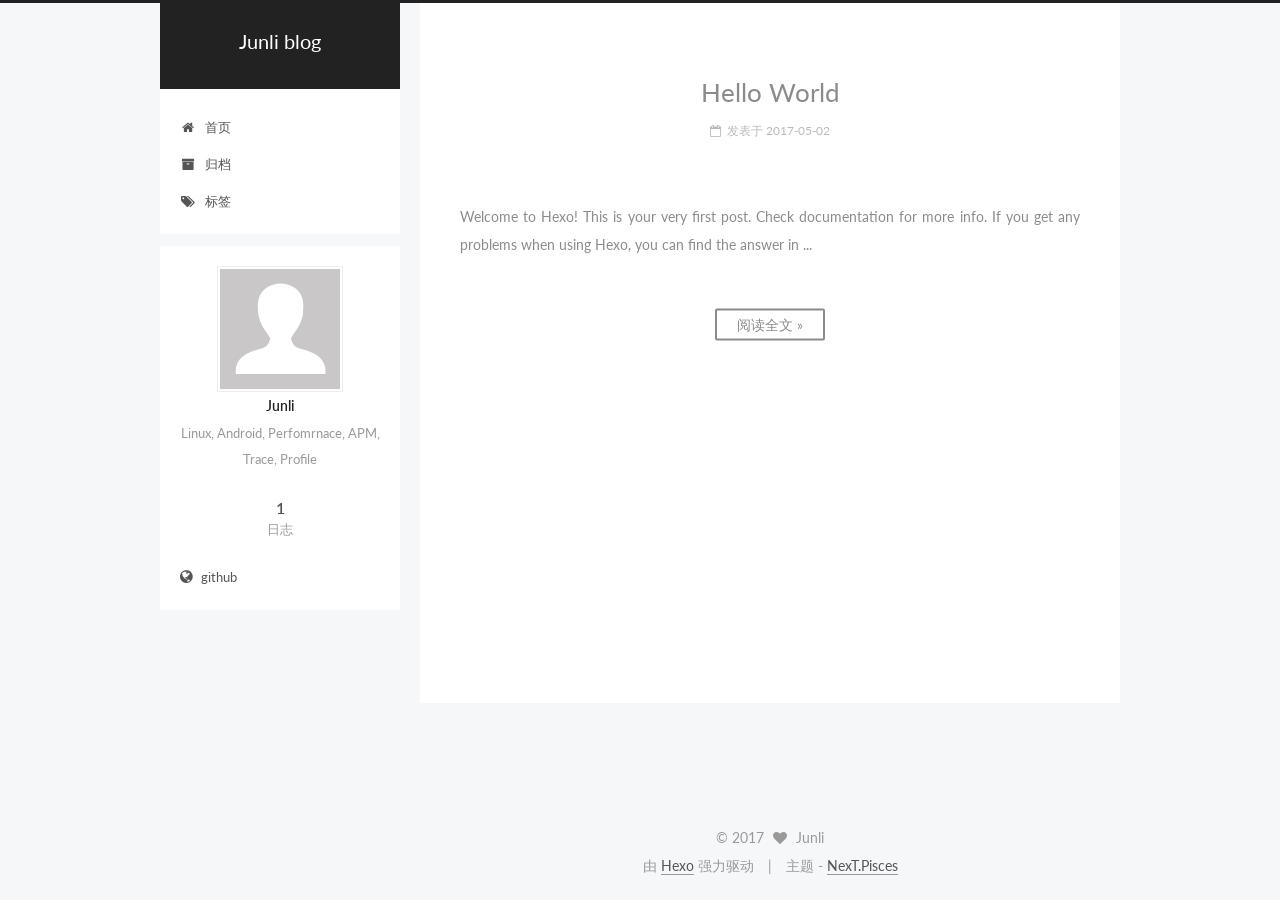
==== index.html @ 00a28f42 "Site updated: 2017-05-02 18:16:46" ====
<!doctype html>



  


<html class="theme-next pisces use-motion" lang="zh-CN">
<head>
  <meta charset="UTF-8"/>
<meta http-equiv="X-UA-Compatible" content="IE=edge" />
<meta name="viewport" content="width=device-width, initial-scale=1, maximum-scale=1"/>






<meta http-equiv="Cache-Control" content="no-transform" />
<meta http-equiv="Cache-Control" content="no-siteapp" />















  
  
  <link href="/lib/fancybox/source/jquery.fancybox.css?v=2.1.5" rel="stylesheet" type="text/css" />




  
  
  
  

  
    
    
  

  

  

  

  

  
    
    
    <link href="//fonts.googleapis.com/css?family=Lato:300,300italic,400,400italic,700,700italic&subset=latin,latin-ext" rel="stylesheet" type="text/css">
  






<link href="/lib/font-awesome/css/font-awesome.min.css?v=4.6.2" rel="stylesheet" type="text/css" />

<link href="/css/main.css?v=5.1.1" rel="stylesheet" type="text/css" />


  <meta name="keywords" content="Hexo, NexT" />








  <link rel="shortcut icon" type="image/x-icon" href="/favicon.ico?v=5.1.1" />






<meta name="description" content="Linux, Android, Perfomrnace, APM, Trace, Profile">
<meta property="og:type" content="website">
<meta property="og:title" content="Junli blog">
<meta property="og:url" content="http://yoursite.com/index.html">
<meta property="og:site_name" content="Junli blog">
<meta property="og:description" content="Linux, Android, Perfomrnace, APM, Trace, Profile">
<meta name="twitter:card" content="summary">
<meta name="twitter:title" content="Junli blog">
<meta name="twitter:description" content="Linux, Android, Perfomrnace, APM, Trace, Profile">



<script type="text/javascript" id="hexo.configurations">
  var NexT = window.NexT || {};
  var CONFIG = {
    root: '/',
    scheme: 'Pisces',
    sidebar: {"position":"left","display":"post","offset":12,"offset_float":0,"b2t":false,"scrollpercent":false},
    fancybox: true,
    motion: true,
    duoshuo: {
      userId: '0',
      author: '博主'
    },
    algolia: {
      applicationID: '',
      apiKey: '',
      indexName: '',
      hits: {"per_page":10},
      labels: {"input_placeholder":"Search for Posts","hits_empty":"We didn't find any results for the search: ${query}","hits_stats":"${hits} results found in ${time} ms"}
    }
  };
</script>



  <link rel="canonical" href="http://yoursite.com/"/>





  <title>Junli blog</title>
</head>

<body itemscope itemtype="http://schema.org/WebPage" lang="zh-CN">

  














  
  
    
  

  <div class="container sidebar-position-left 
   page-home 
 ">
    <div class="headband"></div>

    <header id="header" class="header" itemscope itemtype="http://schema.org/WPHeader">
      <div class="header-inner"><div class="site-brand-wrapper">
  <div class="site-meta ">
    

    <div class="custom-logo-site-title">
      <a href="/"  class="brand" rel="start">
        <span class="logo-line-before"><i></i></span>
        <span class="site-title">Junli blog</span>
        <span class="logo-line-after"><i></i></span>
      </a>
    </div>
      
        <p class="site-subtitle"></p>
      
  </div>

  <div class="site-nav-toggle">
    <button>
      <span class="btn-bar"></span>
      <span class="btn-bar"></span>
      <span class="btn-bar"></span>
    </button>
  </div>
</div>

<nav class="site-nav">
  

  
    <ul id="menu" class="menu">
      
        
        <li class="menu-item menu-item-home">
          <a href="/" rel="section">
            
              <i class="menu-item-icon fa fa-fw fa-home"></i> <br />
            
            首页
          </a>
        </li>
      
        
        <li class="menu-item menu-item-archives">
          <a href="/archives" rel="section">
            
              <i class="menu-item-icon fa fa-fw fa-archive"></i> <br />
            
            归档
          </a>
        </li>
      
        
        <li class="menu-item menu-item-tags">
          <a href="/tags" rel="section">
            
              <i class="menu-item-icon fa fa-fw fa-tags"></i> <br />
            
            标签
          </a>
        </li>
      

      
    </ul>
  

  
</nav>



 </div>
    </header>

    <main id="main" class="main">
      <div class="main-inner">
        <div class="content-wrap">
          <div id="content" class="content">
            
  <section id="posts" class="posts-expand">
    
      

  

  
  
  

  <article class="post post-type-normal " itemscope itemtype="http://schema.org/Article">
    <link itemprop="mainEntityOfPage" href="http://yoursite.com/2017/05/02/hello-world/">

    <span hidden itemprop="author" itemscope itemtype="http://schema.org/Person">
      <meta itemprop="name" content="Junli">
      <meta itemprop="description" content="">
      <meta itemprop="image" content="/images/avatar.gif">
    </span>

    <span hidden itemprop="publisher" itemscope itemtype="http://schema.org/Organization">
      <meta itemprop="name" content="Junli blog">
    </span>

    
      <header class="post-header">

        
        
          <h1 class="post-title" itemprop="name headline">
            
            
              
                
                <a class="post-title-link" href="/2017/05/02/hello-world/" itemprop="url">
                  Hello World
                </a>
              
            
          </h1>
        

        <div class="post-meta">
          <span class="post-time">
            
              <span class="post-meta-item-icon">
                <i class="fa fa-calendar-o"></i>
              </span>
              
                <span class="post-meta-item-text">发表于</span>
              
              <time title="创建于" itemprop="dateCreated datePublished" datetime="2017-05-02T17:44:53+08:00">
                2017-05-02
              </time>
            

            

            
          </span>

          

          
            
          

          
          

          

          

          

        </div>
      </header>
    

    <div class="post-body" itemprop="articleBody">

      
      

      
        
          
          Welcome to Hexo! This is your very first post. Check documentation for more info. If you get any problems when using Hexo, you can find the answer in 
          ...
          <!--noindex-->
          <div class="post-button text-center">
            <a class="btn" href="/2017/05/02/hello-world/#more" rel="contents">
              阅读全文 &raquo;
            </a>
          </div>
          <!--/noindex-->
        
      
    </div>

    <div>
      
    </div>

    <div>
      
    </div>

    <div>
      
    </div>

    <footer class="post-footer">
      

      

      

      
      
        <div class="post-eof"></div>
      
    </footer>
  </article>


    
  </section>

  


          </div>
          


          

        </div>
        
          
  
  <div class="sidebar-toggle">
    <div class="sidebar-toggle-line-wrap">
      <span class="sidebar-toggle-line sidebar-toggle-line-first"></span>
      <span class="sidebar-toggle-line sidebar-toggle-line-middle"></span>
      <span class="sidebar-toggle-line sidebar-toggle-line-last"></span>
    </div>
  </div>

  <aside id="sidebar" class="sidebar">
    <div class="sidebar-inner">

      

      

      <section class="site-overview sidebar-panel sidebar-panel-active">
        <div class="site-author motion-element" itemprop="author" itemscope itemtype="http://schema.org/Person">
          <img class="site-author-image" itemprop="image"
               src="/images/avatar.gif"
               alt="Junli" />
          <p class="site-author-name" itemprop="name">Junli</p>
           
              <p class="site-description motion-element" itemprop="description">Linux, Android, Perfomrnace, APM, Trace, Profile</p>
          
        </div>
        <nav class="site-state motion-element">

          
            <div class="site-state-item site-state-posts">
              <a href="/archives">
                <span class="site-state-item-count">1</span>
                <span class="site-state-item-name">日志</span>
              </a>
            </div>
          

          

          

        </nav>

        

        <div class="links-of-author motion-element">
          
            
              <span class="links-of-author-item">
                <a href="https://github.com/oujunli" target="_blank" title="github">
                  
                    <i class="fa fa-fw fa-globe"></i>
                  
                  github
                </a>
              </span>
            
          
        </div>

        
        

        
        

        


      </section>

      

      

    </div>
  </aside>


        
      </div>
    </main>

    <footer id="footer" class="footer">
      <div class="footer-inner">
        <div class="copyright" >
  
  &copy; 
  <span itemprop="copyrightYear">2017</span>
  <span class="with-love">
    <i class="fa fa-heart"></i>
  </span>
  <span class="author" itemprop="copyrightHolder">Junli</span>
</div>


<div class="powered-by">
  由 <a class="theme-link" href="https://hexo.io">Hexo</a> 强力驱动
</div>

<div class="theme-info">
  主题 -
  <a class="theme-link" href="https://github.com/iissnan/hexo-theme-next">
    NexT.Pisces
  </a>
</div>


        

        
      </div>
    </footer>

    
      <div class="back-to-top">
        <i class="fa fa-arrow-up"></i>
        
      </div>
    

  </div>

  

<script type="text/javascript">
  if (Object.prototype.toString.call(window.Promise) !== '[object Function]') {
    window.Promise = null;
  }
</script>









  












  
  <script type="text/javascript" src="/lib/jquery/index.js?v=2.1.3"></script>

  
  <script type="text/javascript" src="/lib/fastclick/lib/fastclick.min.js?v=1.0.6"></script>

  
  <script type="text/javascript" src="/lib/jquery_lazyload/jquery.lazyload.js?v=1.9.7"></script>

  
  <script type="text/javascript" src="/lib/velocity/velocity.min.js?v=1.2.1"></script>

  
  <script type="text/javascript" src="/lib/velocity/velocity.ui.min.js?v=1.2.1"></script>

  
  <script type="text/javascript" src="/lib/fancybox/source/jquery.fancybox.pack.js?v=2.1.5"></script>


  


  <script type="text/javascript" src="/js/src/utils.js?v=5.1.1"></script>

  <script type="text/javascript" src="/js/src/motion.js?v=5.1.1"></script>



  
  


  <script type="text/javascript" src="/js/src/affix.js?v=5.1.1"></script>

  <script type="text/javascript" src="/js/src/schemes/pisces.js?v=5.1.1"></script>



  

  


  <script type="text/javascript" src="/js/src/bootstrap.js?v=5.1.1"></script>



  


  




	





  





  





  






  





  

  

  

  

  

</body>
</html>
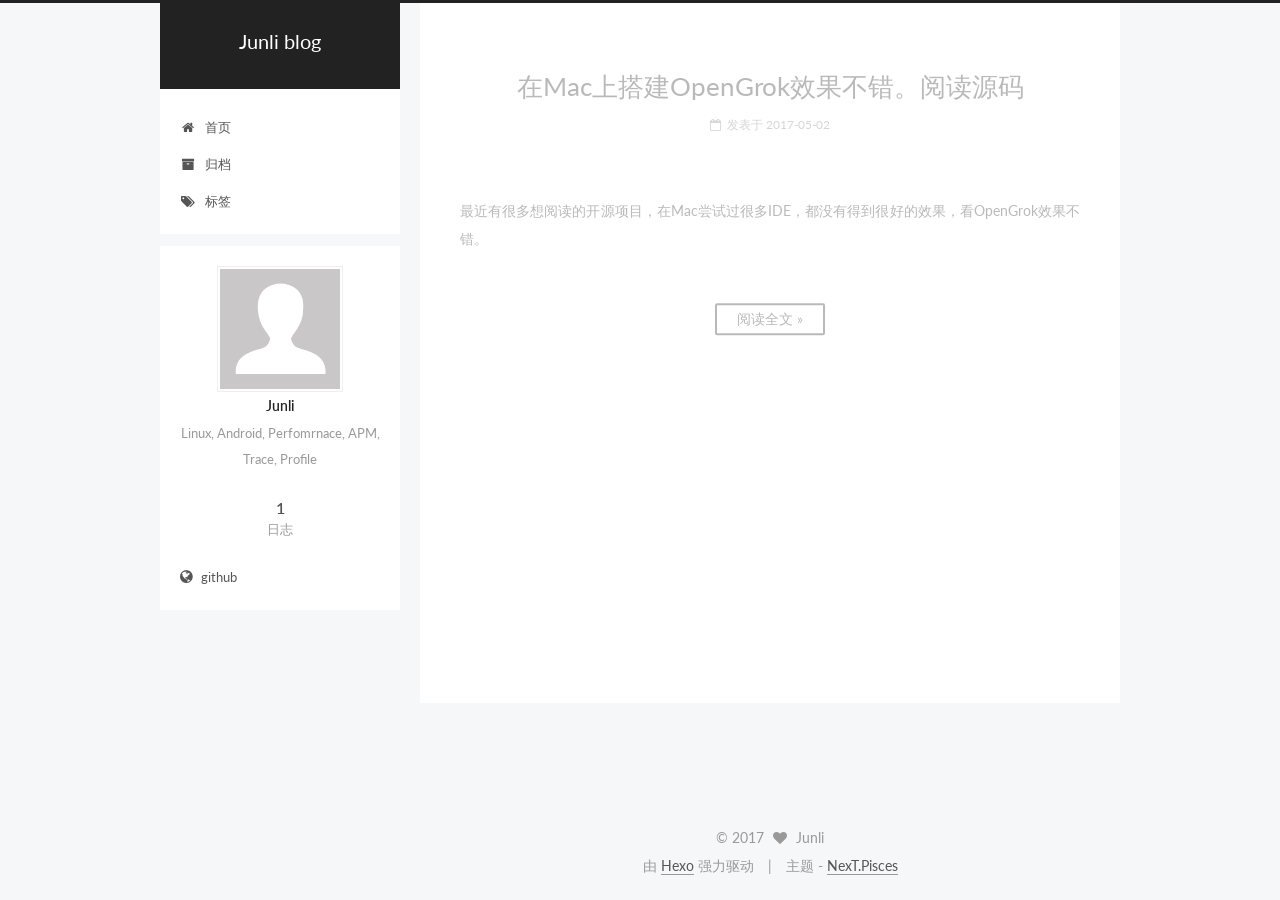
==== commit bf17b98a: "Site updated: 2017-05-02 19:07:24" ====
--- a/index.html
+++ b/index.html
@@ -253,7 +253,7 @@
   
 
   <article class="post post-type-normal " itemscope itemtype="http://schema.org/Article">
-    <link itemprop="mainEntityOfPage" href="http://yoursite.com/2017/05/02/hello-world/">
+    <link itemprop="mainEntityOfPage" href="http://yoursite.com/2017/05/02/在Mac上搭建OpenGrok阅读源码/">
 
     <span hidden itemprop="author" itemscope itemtype="http://schema.org/Person">
       <meta itemprop="name" content="Junli">
@@ -275,8 +275,8 @@
             
               
                 
-                <a class="post-title-link" href="/2017/05/02/hello-world/" itemprop="url">
-                  Hello World
+                <a class="post-title-link" href="/2017/05/02/在Mac上搭建OpenGrok阅读源码/" itemprop="url">
+                  在Mac上搭建OpenGrok效果不错。阅读源码
                 </a>
               
             
@@ -329,11 +329,12 @@
       
         
           
-          Welcome to Hexo! This is your very first post. Check documentation for more info. If you get any problems when using Hexo, you can find the answer in 
-          ...
+          最近有很多想阅读的开源项目，在Mac尝试过很多IDE，都没有得到很好的效果，看OpenGrok效果不错。
+
+          
           <!--noindex-->
           <div class="post-button text-center">
-            <a class="btn" href="/2017/05/02/hello-world/#more" rel="contents">
+            <a class="btn" href="/2017/05/02/在Mac上搭建OpenGrok阅读源码/#more" rel="contents">
               阅读全文 &raquo;
             </a>
           </div>
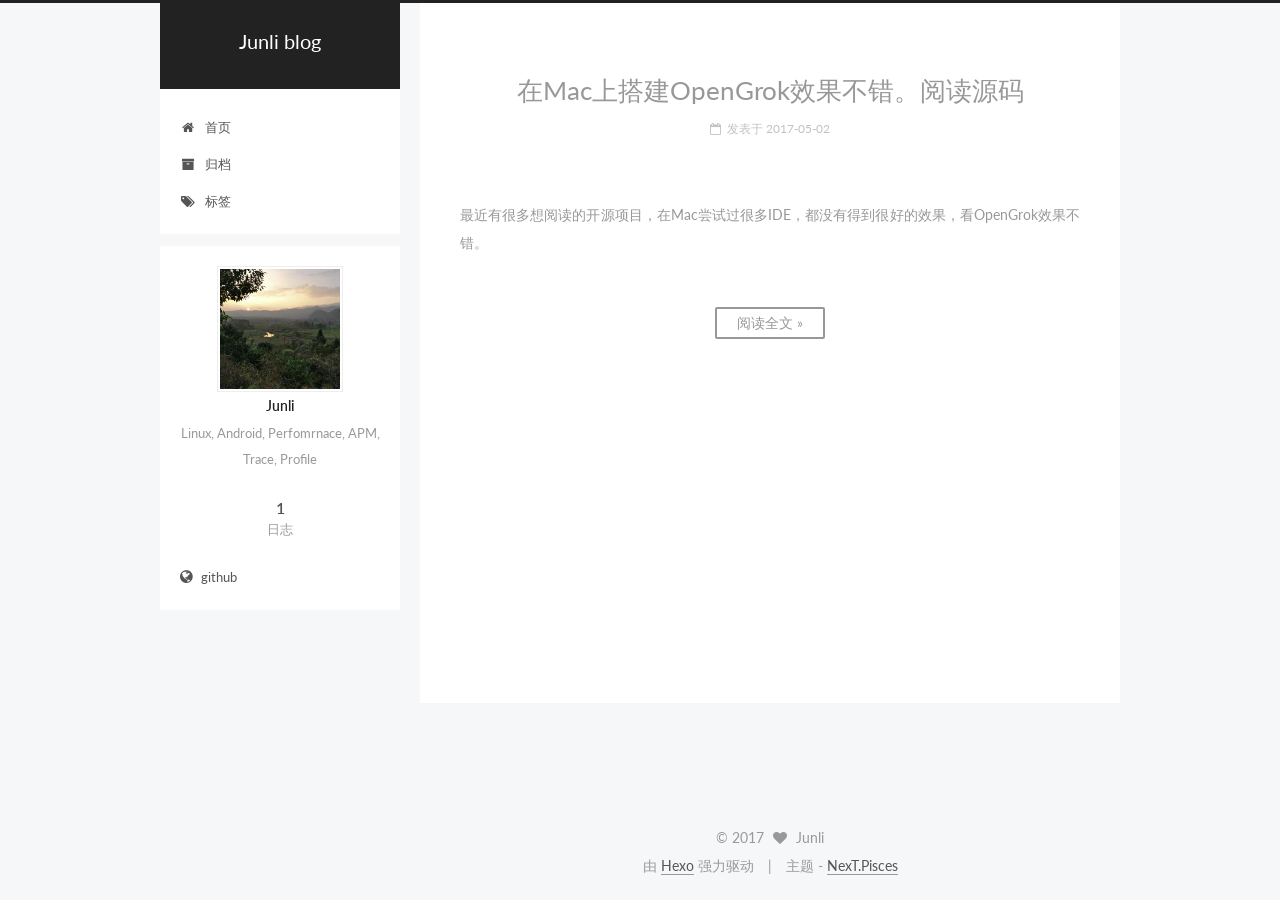
==== commit f6221390: "Site updated: 2017-05-02 19:12:31" ====
--- a/index.html
+++ b/index.html
@@ -258,7 +258,7 @@
     <span hidden itemprop="author" itemscope itemtype="http://schema.org/Person">
       <meta itemprop="name" content="Junli">
       <meta itemprop="description" content="">
-      <meta itemprop="image" content="/images/avatar.gif">
+      <meta itemprop="image" content="/images/avatar.jpeg">
     </span>
 
     <span hidden itemprop="publisher" itemscope itemtype="http://schema.org/Organization">
@@ -404,7 +404,7 @@
       <section class="site-overview sidebar-panel sidebar-panel-active">
         <div class="site-author motion-element" itemprop="author" itemscope itemtype="http://schema.org/Person">
           <img class="site-author-image" itemprop="image"
-               src="/images/avatar.gif"
+               src="/images/avatar.jpeg"
                alt="Junli" />
           <p class="site-author-name" itemprop="name">Junli</p>
            
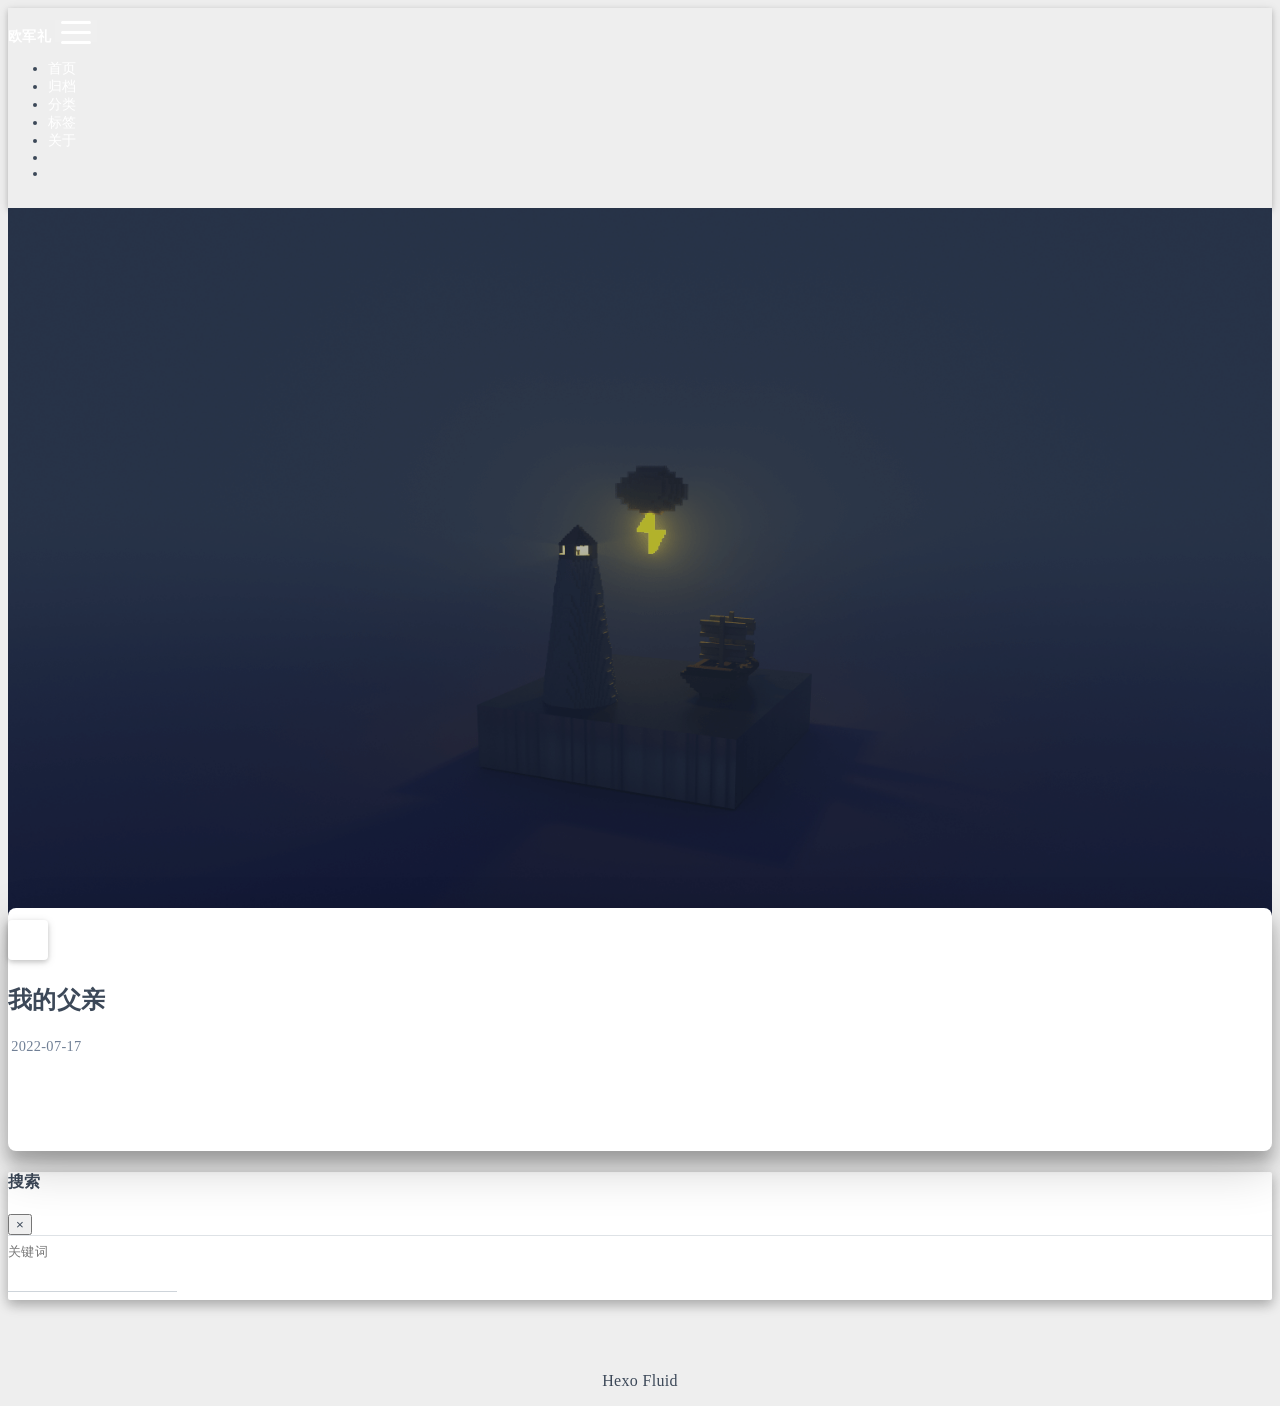
==== commit eb1a414c: "Site updated: 2022-07-17 01:20:17" ====
--- a/index.html
+++ b/index.html
@@ -1,637 +1,376 @@
-<!doctype html>
-
-
-
-  
-
-
-<html class="theme-next pisces use-motion" lang="zh-CN">
+
+
+<!DOCTYPE html>
+<html lang="zh-CN" data-default-color-scheme=auto>
+
+
+
 <head>
-  <meta charset="UTF-8"/>
-<meta http-equiv="X-UA-Compatible" content="IE=edge" />
-<meta name="viewport" content="width=device-width, initial-scale=1, maximum-scale=1"/>
-
-
-
-
-
-
-<meta http-equiv="Cache-Control" content="no-transform" />
-<meta http-equiv="Cache-Control" content="no-siteapp" />
-
-
-
-
-
-
-
-
-
-
-
-
-
-
-
-  
-  
-  <link href="/lib/fancybox/source/jquery.fancybox.css?v=2.1.5" rel="stylesheet" type="text/css" />
-
-
-
-
-  
-  
-  
-  
-
-  
-    
-    
-  
-
-  
-
-  
-
-  
-
-  
-
-  
-    
-    
-    <link href="//fonts.googleapis.com/css?family=Lato:300,300italic,400,400italic,700,700italic&subset=latin,latin-ext" rel="stylesheet" type="text/css">
-  
-
-
-
-
-
-
-<link href="/lib/font-awesome/css/font-awesome.min.css?v=4.6.2" rel="stylesheet" type="text/css" />
-
-<link href="/css/main.css?v=5.1.1" rel="stylesheet" type="text/css" />
-
-
-  <meta name="keywords" content="Hexo, NexT" />
-
-
-
-
-
-
-
-
-  <link rel="shortcut icon" type="image/x-icon" href="/favicon.ico?v=5.1.1" />
-
-
-
-
-
-
-<meta name="description" content="Linux, Android, Perfomrnace, APM, Trace, Profile">
+  <meta charset="UTF-8">
+  <link rel="apple-touch-icon" sizes="76x76" href="/img/fluid.png">
+  <link rel="icon" href="/img/fluid.png">
+  <meta name="viewport" content="width=device-width, initial-scale=1.0, maximum-scale=5.0, shrink-to-fit=no">
+  <meta http-equiv="x-ua-compatible" content="ie=edge">
+  
+  <meta name="theme-color" content="#2f4154">
+  <meta name="author" content="Junli Ou">
+  <meta name="keywords" content="Linux, Android, Perfomrnace, APM, Trace, Profile">
+  
+    <meta name="description" content="欧军礼的个人博客">
 <meta property="og:type" content="website">
-<meta property="og:title" content="Junli blog">
-<meta property="og:url" content="http://yoursite.com/index.html">
-<meta property="og:site_name" content="Junli blog">
-<meta property="og:description" content="Linux, Android, Perfomrnace, APM, Trace, Profile">
-<meta name="twitter:card" content="summary">
-<meta name="twitter:title" content="Junli blog">
-<meta name="twitter:description" content="Linux, Android, Perfomrnace, APM, Trace, Profile">
-
-
-
-<script type="text/javascript" id="hexo.configurations">
-  var NexT = window.NexT || {};
-  var CONFIG = {
-    root: '/',
-    scheme: 'Pisces',
-    sidebar: {"position":"left","display":"post","offset":12,"offset_float":0,"b2t":false,"scrollpercent":false},
-    fancybox: true,
-    motion: true,
-    duoshuo: {
-      userId: '0',
-      author: '博主'
-    },
-    algolia: {
-      applicationID: '',
-      apiKey: '',
-      indexName: '',
-      hits: {"per_page":10},
-      labels: {"input_placeholder":"Search for Posts","hits_empty":"We didn't find any results for the search: ${query}","hits_stats":"${hits} results found in ${time} ms"}
+<meta property="og:title" content="欧军礼">
+<meta property="og:url" content="http://example.com/index.html">
+<meta property="og:site_name" content="欧军礼">
+<meta property="og:description" content="欧军礼的个人博客">
+<meta property="og:locale" content="zh_CN">
+<meta property="article:author" content="Junli Ou">
+<meta property="article:tag" content="Linux, Android, Perfomrnace, APM, Trace, Profile">
+<meta name="twitter:card" content="summary_large_image">
+  
+  
+  
+  <title>欧军礼</title>
+
+  <link  rel="stylesheet" href="https://lib.baomitu.com/twitter-bootstrap/4.6.1/css/bootstrap.min.css" />
+
+
+
+
+
+<!-- 主题依赖的图标库，不要自行修改 -->
+<!-- Do not modify the link that theme dependent icons -->
+
+<link rel="stylesheet" href="//at.alicdn.com/t/font_1749284_hj8rtnfg7um.css">
+
+
+
+<link rel="stylesheet" href="//at.alicdn.com/t/font_1736178_lbnruvf0jn.css">
+
+
+<link  rel="stylesheet" href="/css/main.css" />
+
+
+  <link id="highlight-css" rel="stylesheet" href="/css/highlight.css" />
+  
+    <link id="highlight-css-dark" rel="stylesheet" href="/css/highlight-dark.css" />
+  
+
+
+
+
+  <script id="fluid-configs">
+    var Fluid = window.Fluid || {};
+    Fluid.ctx = Object.assign({}, Fluid.ctx)
+    var CONFIG = {"hostname":"example.com","root":"/","version":"1.9.2","typing":{"enable":true,"typeSpeed":70,"cursorChar":"_","loop":false,"scope":[]},"anchorjs":{"enable":true,"element":"h1,h2,h3,h4,h5,h6","placement":"left","visible":"hover","icon":""},"progressbar":{"enable":true,"height_px":3,"color":"#29d","options":{"showSpinner":false,"trickleSpeed":100}},"code_language":{"enable":true,"default":"TEXT"},"copy_btn":true,"image_caption":{"enable":true},"image_zoom":{"enable":true,"img_url_replace":["",""]},"toc":{"enable":true,"placement":"right","headingSelector":"h1,h2,h3,h4,h5,h6","collapseDepth":0},"lazyload":{"enable":true,"loading_img":"/img/loading.gif","onlypost":false,"offset_factor":2},"web_analytics":{"enable":false,"follow_dnt":true,"baidu":null,"google":null,"gtag":null,"tencent":{"sid":null,"cid":null},"woyaola":null,"cnzz":null,"leancloud":{"app_id":null,"app_key":null,"server_url":null,"path":"window.location.pathname","ignore_local":false}},"search_path":"/local-search.xml"};
+
+    if (CONFIG.web_analytics.follow_dnt) {
+      var dntVal = navigator.doNotTrack || window.doNotTrack || navigator.msDoNotTrack;
+      Fluid.ctx.dnt = dntVal && (dntVal.startsWith('1') || dntVal.startsWith('yes') || dntVal.startsWith('on'));
     }
-  };
-</script>
-
-
-
-  <link rel="canonical" href="http://yoursite.com/"/>
-
-
-
-
-
-  <title>Junli blog</title>
-</head>
-
-<body itemscope itemtype="http://schema.org/WebPage" lang="zh-CN">
-
-  
-
-
-
-
-
-
-
-
-
-
-
-
-
-
-  
-  
-    
-  
-
-  <div class="container sidebar-position-left 
-   page-home 
- ">
-    <div class="headband"></div>
-
-    <header id="header" class="header" itemscope itemtype="http://schema.org/WPHeader">
-      <div class="header-inner"><div class="site-brand-wrapper">
-  <div class="site-meta ">
-    
-
-    <div class="custom-logo-site-title">
-      <a href="/"  class="brand" rel="start">
-        <span class="logo-line-before"><i></i></span>
-        <span class="site-title">Junli blog</span>
-        <span class="logo-line-after"><i></i></span>
-      </a>
+  </script>
+  <script  src="/js/utils.js" ></script>
+  <script  src="/js/color-schema.js" ></script>
+  
+
+
+  
+<meta name="generator" content="Hexo 6.2.0"></head>
+
+
+<body>
+  
+
+  <header>
+    
+
+<div class="header-inner" style="height: 100vh;">
+  <nav id="navbar" class="navbar fixed-top  navbar-expand-lg navbar-dark scrolling-navbar">
+  <div class="container">
+    <a class="navbar-brand" href="/">
+      <strong>欧军礼</strong>
+    </a>
+
+    <button id="navbar-toggler-btn" class="navbar-toggler" type="button" data-toggle="collapse"
+            data-target="#navbarSupportedContent"
+            aria-controls="navbarSupportedContent" aria-expanded="false" aria-label="Toggle navigation">
+      <div class="animated-icon"><span></span><span></span><span></span></div>
+    </button>
+
+    <!-- Collapsible content -->
+    <div class="collapse navbar-collapse" id="navbarSupportedContent">
+      <ul class="navbar-nav ml-auto text-center">
+        
+          
+          
+          
+          
+            <li class="nav-item">
+              <a class="nav-link" href="/">
+                <i class="iconfont icon-home-fill"></i>
+                首页
+              </a>
+            </li>
+          
+        
+          
+          
+          
+          
+            <li class="nav-item">
+              <a class="nav-link" href="/archives/">
+                <i class="iconfont icon-archive-fill"></i>
+                归档
+              </a>
+            </li>
+          
+        
+          
+          
+          
+          
+            <li class="nav-item">
+              <a class="nav-link" href="/categories/">
+                <i class="iconfont icon-category-fill"></i>
+                分类
+              </a>
+            </li>
+          
+        
+          
+          
+          
+          
+            <li class="nav-item">
+              <a class="nav-link" href="/tags/">
+                <i class="iconfont icon-tags-fill"></i>
+                标签
+              </a>
+            </li>
+          
+        
+          
+          
+          
+          
+            <li class="nav-item">
+              <a class="nav-link" href="/about/">
+                <i class="iconfont icon-user-fill"></i>
+                关于
+              </a>
+            </li>
+          
+        
+        
+          <li class="nav-item" id="search-btn">
+            <a class="nav-link" target="_self" href="javascript:;" data-toggle="modal" data-target="#modalSearch" aria-label="Search">
+              &nbsp;<i class="iconfont icon-search"></i>&nbsp;
+            </a>
+          </li>
+          
+        
+        
+          <li class="nav-item" id="color-toggle-btn">
+            <a class="nav-link" target="_self" href="javascript:;" aria-label="Color Toggle">&nbsp;<i
+                class="iconfont icon-dark" id="color-toggle-icon"></i>&nbsp;</a>
+          </li>
+        
+      </ul>
     </div>
-      
-        <p class="site-subtitle"></p>
-      
   </div>
-
-  <div class="site-nav-toggle">
-    <button>
-      <span class="btn-bar"></span>
-      <span class="btn-bar"></span>
-      <span class="btn-bar"></span>
-    </button>
+</nav>
+
+  
+
+<div id="banner" class="banner" parallax=true
+     style="background: url('/img/default.png') no-repeat center center; background-size: cover;">
+  <div class="full-bg-img">
+    <div class="mask flex-center" style="background-color: rgba(0, 0, 0, 0.3)">
+      <div class="banner-text text-center fade-in-up">
+        <div class="h2">
+          
+            <span id="subtitle" data-typed-text="欧军礼的个人博客"></span>
+          
+        </div>
+
+        
+      </div>
+
+      
+        <div class="scroll-down-bar">
+          <i class="iconfont icon-arrowdown"></i>
+        </div>
+      
+    </div>
   </div>
 </div>
 
-<nav class="site-nav">
-  
-
-  
-    <ul id="menu" class="menu">
-      
-        
-        <li class="menu-item menu-item-home">
-          <a href="/" rel="section">
-            
-              <i class="menu-item-icon fa fa-fw fa-home"></i> <br />
-            
-            首页
-          </a>
-        </li>
-      
-        
-        <li class="menu-item menu-item-archives">
-          <a href="/archives" rel="section">
-            
-              <i class="menu-item-icon fa fa-fw fa-archive"></i> <br />
-            
-            归档
-          </a>
-        </li>
-      
-        
-        <li class="menu-item menu-item-tags">
-          <a href="/tags" rel="section">
-            
-              <i class="menu-item-icon fa fa-fw fa-tags"></i> <br />
-            
-            标签
-          </a>
-        </li>
-      
-
-      
-    </ul>
-  
-
-  
-</nav>
-
-
-
- </div>
-    </header>
-
-    <main id="main" class="main">
-      <div class="main-inner">
-        <div class="content-wrap">
-          <div id="content" class="content">
-            
-  <section id="posts" class="posts-expand">
-    
-      
-
-  
-
-  
-  
-  
-
-  <article class="post post-type-normal " itemscope itemtype="http://schema.org/Article">
-    <link itemprop="mainEntityOfPage" href="http://yoursite.com/2017/05/02/在Mac上搭建OpenGrok阅读源码/">
-
-    <span hidden itemprop="author" itemscope itemtype="http://schema.org/Person">
-      <meta itemprop="name" content="Junli">
-      <meta itemprop="description" content="">
-      <meta itemprop="image" content="/images/avatar.jpeg">
-    </span>
-
-    <span hidden itemprop="publisher" itemscope itemtype="http://schema.org/Organization">
-      <meta itemprop="name" content="Junli blog">
-    </span>
-
-    
-      <header class="post-header">
-
-        
-        
-          <h1 class="post-title" itemprop="name headline">
-            
-            
-              
+</div>
+
+  </header>
+
+  <main>
+    
+      <div class="container nopadding-x-md">
+        <div id="board"
+          style="margin-top: 0">
+          
+          <div class="container">
+            <div class="row">
+              <div class="col-12 col-md-10 m-auto">
                 
-                <a class="post-title-link" href="/2017/05/02/在Mac上搭建OpenGrok阅读源码/" itemprop="url">
-                  在Mac上搭建OpenGrok效果不错。阅读源码
-                </a>
-              
-            
-          </h1>
-        
-
-        <div class="post-meta">
-          <span class="post-time">
-            
-              <span class="post-meta-item-icon">
-                <i class="fa fa-calendar-o"></i>
-              </span>
-              
-                <span class="post-meta-item-text">发表于</span>
-              
-              <time title="创建于" itemprop="dateCreated datePublished" datetime="2017-05-02T17:44:53+08:00">
-                2017-05-02
-              </time>
-            
-
-            
-
-            
-          </span>
-
-          
-
-          
-            
-          
-
-          
-          
-
-          
-
-          
-
-          
-
-        </div>
-      </header>
-    
-
-    <div class="post-body" itemprop="articleBody">
-
-      
-      
-
-      
-        
-          
-          最近有很多想阅读的开源项目，在Mac尝试过很多IDE，都没有得到很好的效果，看OpenGrok效果不错。
-
-          
-          <!--noindex-->
-          <div class="post-button text-center">
-            <a class="btn" href="/2017/05/02/在Mac上搭建OpenGrok阅读源码/#more" rel="contents">
-              阅读全文 &raquo;
-            </a>
+
+
+  <div class="row mx-auto index-card">
+    
+    
+    <article class="col-12 col-md-12 mx-auto index-info">
+      <h1 class="index-header">
+        
+        <a href="/2022/07/17/%E6%88%91%E7%9A%84%E7%88%B6%E4%BA%B2/" target="_self">
+          我的父亲
+        </a>
+      </h1>
+
+      
+      <a class="index-excerpt index-excerpt__noimg" href="/2022/07/17/%E6%88%91%E7%9A%84%E7%88%B6%E4%BA%B2/" target="_self">
+        <div>
+          
+        </div>
+      </a>
+
+      <div class="index-btm post-metas">
+        
+          <div class="post-meta mr-3">
+            <i class="iconfont icon-date"></i>
+            <time datetime="2022-07-17 01:19" pubdate>
+              2022-07-17
+            </time>
           </div>
-          <!--/noindex-->
-        
-      
-    </div>
-
-    <div>
-      
-    </div>
-
-    <div>
-      
-    </div>
-
-    <div>
-      
-    </div>
-
-    <footer class="post-footer">
-      
-
-      
-
-      
-
-      
-      
-        <div class="post-eof"></div>
-      
-    </footer>
-  </article>
-
-
-    
-  </section>
-
-  
-
-
+        
+        
+        
+      </div>
+    </article>
+  </div>
+
+
+
+
+
+              </div>
+            </div>
           </div>
-          
-
-
-          
-
-        </div>
-        
-          
-  
-  <div class="sidebar-toggle">
-    <div class="sidebar-toggle-line-wrap">
-      <span class="sidebar-toggle-line sidebar-toggle-line-first"></span>
-      <span class="sidebar-toggle-line sidebar-toggle-line-middle"></span>
-      <span class="sidebar-toggle-line sidebar-toggle-line-last"></span>
+        </div>
+      </div>
+    
+
+    
+      <a id="scroll-top-button" aria-label="TOP" href="#" role="button">
+        <i class="iconfont icon-arrowup" aria-hidden="true"></i>
+      </a>
+    
+
+    
+      <div class="modal fade" id="modalSearch" tabindex="-1" role="dialog" aria-labelledby="ModalLabel"
+     aria-hidden="true">
+  <div class="modal-dialog modal-dialog-scrollable modal-lg" role="document">
+    <div class="modal-content">
+      <div class="modal-header text-center">
+        <h4 class="modal-title w-100 font-weight-bold">搜索</h4>
+        <button type="button" id="local-search-close" class="close" data-dismiss="modal" aria-label="Close">
+          <span aria-hidden="true">&times;</span>
+        </button>
+      </div>
+      <div class="modal-body mx-3">
+        <div class="md-form mb-5">
+          <input type="text" id="local-search-input" class="form-control validate">
+          <label data-error="x" data-success="v" for="local-search-input">关键词</label>
+        </div>
+        <div class="list-group" id="local-search-result"></div>
+      </div>
     </div>
   </div>
-
-  <aside id="sidebar" class="sidebar">
-    <div class="sidebar-inner">
-
-      
-
-      
-
-      <section class="site-overview sidebar-panel sidebar-panel-active">
-        <div class="site-author motion-element" itemprop="author" itemscope itemtype="http://schema.org/Person">
-          <img class="site-author-image" itemprop="image"
-               src="/images/avatar.jpeg"
-               alt="Junli" />
-          <p class="site-author-name" itemprop="name">Junli</p>
-           
-              <p class="site-description motion-element" itemprop="description">Linux, Android, Perfomrnace, APM, Trace, Profile</p>
-          
-        </div>
-        <nav class="site-state motion-element">
-
-          
-            <div class="site-state-item site-state-posts">
-              <a href="/archives">
-                <span class="site-state-item-count">1</span>
-                <span class="site-state-item-name">日志</span>
-              </a>
-            </div>
-          
-
-          
-
-          
-
-        </nav>
-
-        
-
-        <div class="links-of-author motion-element">
-          
-            
-              <span class="links-of-author-item">
-                <a href="https://github.com/oujunli" target="_blank" title="github">
-                  
-                    <i class="fa fa-fw fa-globe"></i>
-                  
-                  github
-                </a>
-              </span>
-            
-          
-        </div>
-
-        
-        
-
-        
-        
-
-        
-
-
-      </section>
-
-      
-
-      
-
+</div>
+
+    
+
+    
+  </main>
+
+  <footer>
+    <div class="footer-inner">
+  
+    <div class="footer-content">
+       <a href="https://hexo.io" target="_blank" rel="nofollow noopener"><span>Hexo</span></a> <i class="iconfont icon-love"></i> <a href="https://github.com/fluid-dev/hexo-theme-fluid" target="_blank" rel="nofollow noopener"><span>Fluid</span></a> 
     </div>
-  </aside>
-
-
-        
-      </div>
-    </main>
-
-    <footer id="footer" class="footer">
-      <div class="footer-inner">
-        <div class="copyright" >
-  
-  &copy; 
-  <span itemprop="copyrightYear">2017</span>
-  <span class="with-love">
-    <i class="fa fa-heart"></i>
-  </span>
-  <span class="author" itemprop="copyrightHolder">Junli</span>
+  
+  
+  
+  
 </div>
 
-
-<div class="powered-by">
-  由 <a class="theme-link" href="https://hexo.io">Hexo</a> 强力驱动
-</div>
-
-<div class="theme-info">
-  主题 -
-  <a class="theme-link" href="https://github.com/iissnan/hexo-theme-next">
-    NexT.Pisces
-  </a>
-</div>
-
-
-        
-
-        
-      </div>
-    </footer>
-
-    
-      <div class="back-to-top">
-        <i class="fa fa-arrow-up"></i>
-        
-      </div>
-    
-
-  </div>
-
-  
-
-<script type="text/javascript">
-  if (Object.prototype.toString.call(window.Promise) !== '[object Function]') {
-    window.Promise = null;
-  }
-</script>
-
-
-
-
-
-
-
-
-
-  
-
-
-
-
-
-
-
-
-
-
-
-
-  
-  <script type="text/javascript" src="/lib/jquery/index.js?v=2.1.3"></script>
-
-  
-  <script type="text/javascript" src="/lib/fastclick/lib/fastclick.min.js?v=1.0.6"></script>
-
-  
-  <script type="text/javascript" src="/lib/jquery_lazyload/jquery.lazyload.js?v=1.9.7"></script>
-
-  
-  <script type="text/javascript" src="/lib/velocity/velocity.min.js?v=1.2.1"></script>
-
-  
-  <script type="text/javascript" src="/lib/velocity/velocity.ui.min.js?v=1.2.1"></script>
-
-  
-  <script type="text/javascript" src="/lib/fancybox/source/jquery.fancybox.pack.js?v=2.1.5"></script>
-
-
-  
-
-
-  <script type="text/javascript" src="/js/src/utils.js?v=5.1.1"></script>
-
-  <script type="text/javascript" src="/js/src/motion.js?v=5.1.1"></script>
-
-
-
-  
-  
-
-
-  <script type="text/javascript" src="/js/src/affix.js?v=5.1.1"></script>
-
-  <script type="text/javascript" src="/js/src/schemes/pisces.js?v=5.1.1"></script>
-
-
-
-  
-
-  
-
-
-  <script type="text/javascript" src="/js/src/bootstrap.js?v=5.1.1"></script>
-
-
-
-  
-
-
-  
-
-
-
-
-	
-
-
-
-
-
-  
-
-
-
-
-
-  
-
-
-
-
-
-  
-
-
-
-
-
-
-  
-
-
-
-
-
-  
-
-  
-
-  
-
-  
-
-  
-
+  </footer>
+
+  <!-- Scripts -->
+  
+  <script  src="https://lib.baomitu.com/nprogress/0.2.0/nprogress.min.js" ></script>
+  <link  rel="stylesheet" href="https://lib.baomitu.com/nprogress/0.2.0/nprogress.min.css" />
+
+  <script>
+    NProgress.configure({"showSpinner":false,"trickleSpeed":100})
+    NProgress.start()
+    window.addEventListener('load', function() {
+      NProgress.done();
+    })
+  </script>
+
+
+<script  src="https://lib.baomitu.com/jquery/3.6.0/jquery.min.js" ></script>
+<script  src="https://lib.baomitu.com/twitter-bootstrap/4.6.1/js/bootstrap.min.js" ></script>
+<script  src="/js/events.js" ></script>
+<script  src="/js/plugins.js" ></script>
+
+
+  <script  src="https://lib.baomitu.com/typed.js/2.0.12/typed.min.js" ></script>
+  <script>
+    (function (window, document) {
+      var typing = Fluid.plugins.typing;
+      var subtitle = document.getElementById('subtitle');
+      if (!subtitle || !typing) {
+        return;
+      }
+      var text = subtitle.getAttribute('data-typed-text');
+      
+        typing(text);
+      
+    })(window, document);
+  </script>
+
+
+
+
+  
+    <script  src="/js/img-lazyload.js" ></script>
+  
+
+
+
+
+  <script  src="/js/local-search.js" ></script>
+
+
+
+
+
+<!-- 主题的启动项，将它保持在最底部 -->
+<!-- the boot of the theme, keep it at the bottom -->
+<script  src="/js/boot.js" ></script>
+
+
+  
+
+  <noscript>
+    <div class="noscript-warning">博客在允许 JavaScript 运行的环境下浏览效果更佳</div>
+  </noscript>
 </body>
 </html>
--- a/css/main.css
+++ b/css/main.css
@@ -0,0 +1,2095 @@
+.anchorjs-link {
+  text-decoration: none !important;
+  transition: opacity 0.2s ease-in-out;
+}
+.markdown-body h1:hover > .anchorjs-link,
+h2:hover > .anchorjs-link,
+h3:hover > .anchorjs-link,
+h4:hover > .anchorjs-link,
+h5:hover > .anchorjs-link,
+h6:hover > .anchorjs-link {
+  opacity: 1;
+}
+.banner {
+  height: 100%;
+  position: relative;
+  overflow: hidden;
+  cursor: default;
+}
+.banner .mask {
+  position: absolute;
+  width: 100%;
+  height: 100%;
+  background-color: rgba(0,0,0,0.3);
+}
+.banner[parallax="true"] {
+  will-change: transform;
+  -webkit-transform-style: preserve-3d;
+  -webkit-backface-visibility: hidden;
+  transition: transform 0.05s ease-out;
+}
+@media (max-width: 100vh) {
+  .header-inner {
+    max-height: 100vw;
+  }
+  #board {
+    margin-top: -1rem !important;
+  }
+}
+@media (max-width: 79.99vh) {
+  .scroll-down-bar {
+    display: none;
+  }
+}
+#board {
+  position: relative;
+  margin-top: -2rem;
+  padding: 3rem 0;
+  background-color: var(--board-bg-color);
+  transition: background-color 0.2s ease-in-out;
+  border-radius: 0.5rem;
+  z-index: 3;
+  -webkit-box-shadow: 0 12px 15px 0 rgba(0,0,0,0.24), 0 17px 50px 0 rgba(0,0,0,0.19);
+  box-shadow: 0 12px 15px 0 rgba(0,0,0,0.24), 0 17px 50px 0 rgba(0,0,0,0.19);
+}
+.code-widget {
+  display: inline-block;
+  background-color: transparent;
+  font-size: 0.75rem;
+  line-height: 1;
+  font-weight: bold;
+  padding: 0.3rem 0.1rem 0.1rem 0.1rem;
+  position: absolute;
+  right: 0.45rem;
+  top: 0.15rem;
+  z-index: 1;
+}
+.code-widget-light {
+  color: #999;
+}
+.code-widget-dark {
+  color: #bababa;
+}
+.copy-btn {
+  cursor: pointer;
+  user-select: none;
+  -webkit-appearance: none;
+  outline: none;
+}
+.copy-btn > i {
+  font-size: 0.75rem !important;
+  font-weight: 400;
+  margin-right: 0.15rem;
+  opacity: 0;
+  transition: opacity 0.2s ease-in-out;
+}
+.markdown-body pre:hover > .copy-btn > i {
+  opacity: 0.9;
+}
+.markdown-body pre:hover > .copy-btn,
+.markdown-body pre:not(:hover) > .copy-btn {
+  outline: none;
+}
+.license-box {
+  background-color: rgba(27,31,35,0.05);
+  transition: background-color 0.2s ease-in-out;
+  border-radius: 4px;
+  font-size: 0.9rem;
+  overflow: hidden;
+  padding: 1.25rem;
+  position: relative;
+  z-index: 1;
+}
+.license-box .license-icon {
+  position: absolute;
+  top: 50%;
+  left: 100%;
+}
+.license-box .license-icon::after {
+  content: "\e8e4";
+  font-size: 12.5rem;
+  line-height: 1;
+  opacity: 0.1;
+  position: relative;
+  left: -0.85em;
+  bottom: 0.5em;
+  z-index: -1;
+}
+.license-box .license-title {
+  margin-bottom: 1rem;
+}
+.license-box .license-title div:nth-child(1) {
+  line-height: 1.2;
+  margin-bottom: 0.25rem;
+}
+.license-box .license-title div:nth-child(2) {
+  color: var(--sec-text-color);
+  font-size: 0.8rem;
+}
+.license-box .license-meta {
+  align-items: center;
+  display: flex;
+  flex-wrap: wrap;
+  justify-content: flex-start;
+}
+.license-box .license-meta .license-meta-item {
+  align-items: center;
+  justify-content: center;
+  margin-right: 1.5rem;
+}
+.license-box .license-meta .license-meta-item div:nth-child(1) {
+  color: var(--sec-text-color);
+  font-size: 0.8rem;
+  font-weight: normal;
+}
+.license-box .license-meta .license-meta-item i.iconfont {
+  font-size: 1rem;
+}
+@media (max-width: 575px) and (min-width: 425px) {
+  .license-box .license-meta .license-meta-item {
+    display: flex;
+    justify-content: flex-start;
+    flex-wrap: wrap;
+    font-size: 0.8rem;
+    flex: 0 0 50%;
+    max-width: 50%;
+    margin-right: 0;
+  }
+  .license-box .license-meta .license-meta-item div:nth-child(1) {
+    margin-right: 0.5rem;
+  }
+  .license-box .license-meta .license-meta-date {
+    order: -1;
+  }
+}
+@media (max-width: 424px) {
+  .license-box::after {
+    top: -65px;
+  }
+  .license-box .license-meta {
+    flex-direction: column;
+    align-items: flex-start;
+  }
+  .license-box .license-meta .license-meta-item {
+    display: flex;
+    flex-wrap: wrap;
+    font-size: 0.8rem;
+  }
+  .license-box .license-meta .license-meta-item div:nth-child(1) {
+    margin-right: 0.5rem;
+  }
+}
+.footer-inner {
+  padding: 3rem 0 1rem 0;
+  text-align: center;
+}
+.footer-inner > div:not(:first-child) {
+  margin: 0.25rem 0;
+  font-size: 0.85rem;
+}
+.footer-inner .statistics {
+  display: flex;
+  flex-direction: row;
+  justify-content: center;
+}
+.footer-inner .statistics > span {
+  flex: 1;
+  margin: 0 0.25rem;
+}
+.footer-inner .statistics > *:nth-last-child(2):first-child {
+  text-align: right;
+}
+.footer-inner .statistics > *:nth-last-child(2):first-child ~ * {
+  text-align: left;
+}
+.footer-inner .beian {
+  display: flex;
+  flex-direction: row;
+  justify-content: center;
+}
+.footer-inner .beian > * {
+  margin: 0 0.25rem;
+}
+.footer-inner .beian-police {
+  position: relative;
+  overflow: hidden;
+  display: inline-flex;
+  align-items: center;
+  justify-content: left;
+}
+.footer-inner .beian-police img {
+  margin-right: 3px;
+  width: 1rem;
+  height: 1rem;
+  margin-bottom: 0.1rem;
+}
+@media (max-width: 424px) {
+  .footer-inner .statistics {
+    flex-direction: column;
+  }
+  .footer-inner .statistics > *:nth-last-child(2):first-child {
+    text-align: center;
+  }
+  .footer-inner .statistics > *:nth-last-child(2):first-child ~ * {
+    text-align: center;
+  }
+  .footer-inner .beian {
+    flex-direction: column;
+  }
+  .footer-inner .beian .beian-police {
+    justify-content: center;
+  }
+  .footer-inner .beian > *:nth-last-child(2):first-child {
+    text-align: center;
+  }
+  .footer-inner .beian > *:nth-last-child(2):first-child ~ * {
+    text-align: center;
+  }
+}
+sup > a::before,
+.footnote-text::before {
+  display: block;
+  content: "";
+  margin-top: -5rem;
+  height: 5rem;
+  width: 1px;
+  visibility: hidden;
+}
+sup > a::before,
+.footnote-text::before {
+  display: inline-block;
+}
+.footnote-item::before {
+  display: block;
+  content: "";
+  margin-top: -5rem;
+  height: 5rem;
+  width: 1px;
+  visibility: hidden;
+}
+.footnote-list ol {
+  list-style-type: none;
+  counter-reset: sectioncounter;
+  padding-left: 0.5rem;
+  font-size: 0.95rem;
+}
+.footnote-list ol li:before {
+  font-family: "Helvetica Neue", monospace, "Monaco";
+  content: "[" counter(sectioncounter) "]";
+  counter-increment: sectioncounter;
+}
+.footnote-list ol li+li {
+  margin-top: 0.5rem;
+}
+.footnote-text {
+  padding-left: 0.5em;
+}
+.navbar {
+  background-color: transparent;
+  font-size: 0.875rem;
+  box-shadow: 0 2px 5px 0 rgba(0,0,0,0.16), 0 2px 10px 0 rgba(0,0,0,0.12);
+  -webkit-box-shadow: 0 2px 5px 0 rgba(0,0,0,0.16), 0 2px 10px 0 rgba(0,0,0,0.12);
+}
+.navbar .navbar-brand {
+  color: var(--navbar-text-color);
+}
+.navbar .navbar-toggler .animated-icon span {
+  background-color: var(--navbar-text-color);
+}
+.navbar .nav-item .nav-link {
+  display: block;
+  color: var(--navbar-text-color);
+  transition: color 0.2s ease-in-out, background-color 0.2s ease-in-out;
+}
+.navbar .nav-item .nav-link:hover {
+  color: var(--link-hover-color);
+}
+.navbar .nav-item .nav-link:focus {
+  color: var(--navbar-text-color);
+}
+.navbar .nav-item .nav-link i {
+  font-size: 0.875rem;
+}
+.navbar .navbar-toggler {
+  border-width: 0;
+  outline: 0;
+}
+.navbar.scrolling-navbar {
+  will-change: background, padding;
+  -webkit-transition: background 0.5s ease-in-out, padding 0.5s ease-in-out;
+  transition: background 0.5s ease-in-out, padding 0.5s ease-in-out;
+}
+@media (min-width: 600px) {
+  .navbar.scrolling-navbar {
+    padding-top: 12px;
+    padding-bottom: 12px;
+  }
+  .navbar.scrolling-navbar .navbar-nav > li {
+    -webkit-transition-duration: 1s;
+    transition-duration: 1s;
+  }
+}
+.navbar.scrolling-navbar.top-nav-collapse {
+  padding-top: 5px;
+  padding-bottom: 5px;
+}
+.navbar .dropdown-menu {
+  font-size: 0.875rem;
+  color: var(--navbar-text-color);
+  background-color: rgba(0,0,0,0.3);
+  border: none;
+  -webkit-transition: background 0.5s ease-in-out, padding 0.5s ease-in-out;
+  transition: background 0.5s ease-in-out, padding 0.5s ease-in-out;
+}
+@media (max-width: 991.98px) {
+  .navbar .dropdown-menu {
+    text-align: center;
+  }
+}
+.navbar .dropdown-item {
+  color: var(--navbar-text-color);
+}
+.navbar .dropdown-item:hover,
+.navbar .dropdown-item:focus {
+  color: var(--link-hover-color);
+  background-color: rgba(0,0,0,0.1);
+}
+@media (min-width: 992px) {
+  .navbar .dropdown:hover > .dropdown-menu {
+    display: block;
+  }
+  .navbar .dropdown > .dropdown-toggle:active {
+    pointer-events: none;
+  }
+  .navbar .dropdown-menu {
+    top: 95%;
+  }
+}
+.navbar .animated-icon {
+  width: 30px;
+  height: 20px;
+  position: relative;
+  margin: 0;
+  -webkit-transform: rotate(0deg);
+  -moz-transform: rotate(0deg);
+  -o-transform: rotate(0deg);
+  transform: rotate(0deg);
+  -webkit-transition: 0.5s ease-in-out;
+  -moz-transition: 0.5s ease-in-out;
+  -o-transition: 0.5s ease-in-out;
+  transition: 0.5s ease-in-out;
+  cursor: pointer;
+}
+.navbar .animated-icon span {
+  display: block;
+  position: absolute;
+  height: 3px;
+  width: 100%;
+  border-radius: 9px;
+  opacity: 1;
+  left: 0;
+  -webkit-transform: rotate(0deg);
+  -moz-transform: rotate(0deg);
+  -o-transform: rotate(0deg);
+  transform: rotate(0deg);
+  -webkit-transition: 0.25s ease-in-out;
+  -moz-transition: 0.25s ease-in-out;
+  -o-transition: 0.25s ease-in-out;
+  transition: 0.25s ease-in-out;
+  background: #fff;
+}
+.navbar .animated-icon span:nth-child(1) {
+  top: 0;
+}
+.navbar .animated-icon span:nth-child(2) {
+  top: 10px;
+}
+.navbar .animated-icon span:nth-child(3) {
+  top: 20px;
+}
+.navbar .animated-icon.open span:nth-child(1) {
+  top: 11px;
+  -webkit-transform: rotate(135deg);
+  -moz-transform: rotate(135deg);
+  -o-transform: rotate(135deg);
+  transform: rotate(135deg);
+}
+.navbar .animated-icon.open span:nth-child(2) {
+  opacity: 0;
+  left: -60px;
+}
+.navbar .animated-icon.open span:nth-child(3) {
+  top: 11px;
+  -webkit-transform: rotate(-135deg);
+  -moz-transform: rotate(-135deg);
+  -o-transform: rotate(-135deg);
+  transform: rotate(-135deg);
+}
+.navbar .dropdown-collapse,
+.top-nav-collapse,
+.navbar-col-show {
+  background-color: var(--navbar-bg-color);
+}
+@media (max-width: 767px) {
+  .navbar {
+    font-size: 1rem;
+    line-height: 2.5rem;
+  }
+}
+.banner-text {
+  color: var(--subtitle-color);
+  max-width: calc(960px - 6rem);
+  width: 80%;
+  overflow-wrap: break-word;
+}
+@media (max-width: 767px) {
+  #subtitle,
+  .typed-cursor {
+    font-size: 1.5rem;
+  }
+}
+@media (max-width: 575px) {
+  .banner-text {
+    font-size: 0.9rem;
+  }
+  #subtitle,
+  .typed-cursor {
+    font-size: 1.35rem;
+  }
+}
+.modal-dialog .modal-content {
+  background-color: var(--board-bg-color);
+  border: 0;
+  border-radius: 0.125rem;
+  -webkit-box-shadow: 0 5px 11px 0 rgba(0,0,0,0.18), 0 4px 15px 0 rgba(0,0,0,0.15);
+  box-shadow: 0 5px 11px 0 rgba(0,0,0,0.18), 0 4px 15px 0 rgba(0,0,0,0.15);
+}
+.modal-dialog .modal-content .modal-header {
+  border-bottom-color: var(--line-color);
+  transition: border-bottom-color 0.2s ease-in-out;
+}
+.close {
+  color: var(--text-color);
+}
+.close:hover {
+  color: var(--link-hover-color);
+}
+.close:focus {
+  outline: 0;
+}
+.modal-dialog .modal-content .modal-header {
+  border-top-left-radius: 0.125rem;
+  border-top-right-radius: 0.125rem;
+  border-bottom: 1px solid #dee2e6;
+}
+.md-form {
+  position: relative;
+  margin-top: 1.5rem;
+  margin-bottom: 1.5rem;
+}
+.md-form input[type] {
+  -webkit-box-sizing: content-box;
+  box-sizing: content-box;
+  background-color: transparent;
+  border: none;
+  border-bottom: 1px solid #ced4da;
+  border-radius: 0;
+  outline: none;
+  -webkit-box-shadow: none;
+  box-shadow: none;
+  transition: border-color 0.15s ease-in-out, box-shadow 0.15s ease-in-out, -webkit-box-shadow 0.15s ease-in-out;
+}
+.md-form input[type]:focus:not([readonly]) {
+  border-bottom: 1px solid #4285f4;
+  -webkit-box-shadow: 0 1px 0 0 #4285f4;
+  box-shadow: 0 1px 0 0 #4285f4;
+}
+.md-form input[type]:focus:not([readonly]) + label {
+  color: #4285f4;
+}
+.md-form input[type].valid,
+.md-form input[type]:focus.valid {
+  border-bottom: 1px solid #00c851;
+  -webkit-box-shadow: 0 1px 0 0 #00c851;
+  box-shadow: 0 1px 0 0 #00c851;
+}
+.md-form input[type].valid + label,
+.md-form input[type]:focus.valid + label {
+  color: #00c851;
+}
+.md-form input[type].invalid,
+.md-form input[type]:focus.invalid {
+  border-bottom: 1px solid #f44336;
+  -webkit-box-shadow: 0 1px 0 0 #f44336;
+  box-shadow: 0 1px 0 0 #f44336;
+}
+.md-form input[type].invalid + label,
+.md-form input[type]:focus.invalid + label {
+  color: #f44336;
+}
+.md-form input[type].validate {
+  margin-bottom: 2.5rem;
+}
+.md-form input[type].form-control {
+  height: auto;
+  padding: 0.6rem 0 0.4rem 0;
+  margin: 0 0 0.5rem 0;
+  color: var(--text-color);
+  background-color: transparent;
+  border-radius: 0;
+}
+.md-form label {
+  font-size: 0.8rem;
+  position: absolute;
+  top: -1rem;
+  left: 0;
+  color: #757575;
+  cursor: text;
+  transition: color 0.2s ease-out;
+}
+.modal-open[style] {
+  padding-right: 0 !important;
+  overflow: auto;
+}
+.modal-open[style] #navbar[style] {
+  padding-right: 1rem !important;
+}
+#nprogress .bar {
+  height: 3px !important;
+  background-color: #29d !important;
+}
+#nprogress .peg {
+  box-shadow: 0 0 14px #29d, 0 0 8px #29d !important;
+}
+@media (max-width: 575px) {
+  #nprogress .bar {
+    display: none;
+  }
+}
+.noscript-warning {
+  background-color: #f55;
+  color: #fff;
+  font-family: sans-serif;
+  font-size: 1rem;
+  font-weight: bold;
+  position: fixed;
+  left: 0;
+  bottom: 0;
+  text-align: center;
+  width: 100%;
+  z-index: 99;
+}
+.pagination {
+  margin-top: 3rem;
+  justify-content: center;
+}
+.pagination .space {
+  align-self: flex-end;
+}
+.pagination .page-number,
+.pagination .current,
+.pagination .extend {
+  outline: 0;
+  border: 0;
+  background-color: transparent;
+  font-size: 0.9rem;
+  padding: 0.5rem 0.75rem;
+  line-height: 1.25;
+  border-radius: 0.125rem;
+}
+.pagination .page-number {
+  margin: 0 0.05rem;
+}
+.pagination .page-number:hover,
+.pagination .current {
+  transition: background-color 0.2s ease-in-out;
+  background-color: var(--link-hover-bg-color);
+}
+.qr-trigger {
+  cursor: pointer;
+  position: relative;
+}
+.qr-trigger:hover .qr-img {
+  display: block;
+  transition: all 0.3s;
+}
+.qr-img {
+  max-width: 12rem;
+  position: absolute;
+  right: -5.25rem;
+  z-index: 99;
+  display: none;
+  border-radius: 0.2rem;
+  background-color: transparent;
+  box-shadow: 0 0 20px -5px rgba(158,158,158,0.2);
+}
+.scroll-down-bar {
+  position: absolute;
+  width: 100%;
+  height: 6rem;
+  text-align: center;
+  cursor: pointer;
+  bottom: 0;
+}
+.scroll-down-bar i.iconfont {
+  font-size: 2rem;
+  font-weight: bold;
+  display: inline-block;
+  position: relative;
+  padding-top: 2rem;
+  color: var(--subtitle-color);
+  transform: translateZ(0);
+  animation: scroll-down 1.5s infinite;
+}
+#scroll-top-button {
+  position: fixed;
+  z-index: 99;
+  background: var(--board-bg-color);
+  transition: background-color 0.2s ease-in-out, bottom 0.3s ease;
+  border-radius: 4px;
+  min-width: 40px;
+  min-height: 40px;
+  bottom: -60px;
+  outline: none;
+  display: flex;
+  display: -webkit-flex;
+  align-items: center;
+  box-shadow: 0 2px 5px 0 rgba(0,0,0,0.16), 0 2px 10px 0 rgba(0,0,0,0.12);
+}
+#scroll-top-button i {
+  font-size: 32px;
+  margin: auto;
+  color: var(--sec-text-color);
+}
+#scroll-top-button:hover i,
+#scroll-top-button:active i {
+  animation-name: scroll-top;
+  animation-duration: 1s;
+  animation-delay: 0.1s;
+  animation-timing-function: ease-in-out;
+  animation-iteration-count: infinite;
+  animation-fill-mode: forwards;
+  animation-direction: alternate;
+}
+#local-search-result .search-list-title {
+  border-left: 3px solid #0d47a1;
+}
+#local-search-result .search-list-content {
+  padding: 0 1.25rem;
+}
+#local-search-result .search-word {
+  color: #ff4500;
+}
+#toc {
+  visibility: hidden;
+}
+.toc-header {
+  margin-bottom: 0.5rem;
+  font-weight: bold;
+  line-height: 1.2;
+}
+.toc-header,
+.toc-header > i {
+  font-size: 1.25rem;
+}
+.toc-body {
+  max-height: 75vh;
+  overflow-y: auto;
+  overflow: -moz-scrollbars-none;
+  -ms-overflow-style: none;
+}
+.toc-body ol {
+  list-style: none;
+  padding-inline-start: 1rem;
+}
+.toc-body::-webkit-scrollbar {
+  display: none;
+}
+.tocbot-list {
+  position: relative;
+}
+.tocbot-list ol {
+  list-style: none;
+  padding-left: 1rem;
+}
+.tocbot-list a {
+  font-size: 0.95rem;
+}
+.tocbot-link {
+  color: var(--text-color);
+}
+.tocbot-active-link {
+  font-weight: bold;
+  color: var(--link-hover-color);
+}
+.tocbot-is-collapsed {
+  max-height: 0;
+}
+.tocbot-is-collapsible {
+  overflow: hidden;
+  transition: all 0.3s ease-in-out;
+}
+.toc-list-item {
+  white-space: nowrap;
+  overflow: hidden;
+  text-overflow: ellipsis;
+}
+.toc-list-item.is-active-li::before {
+  height: 1rem;
+  margin: 0.25rem 0;
+  visibility: visible;
+}
+.toc-list-item::before {
+  width: 0.15rem;
+  height: 0.2rem;
+  position: absolute;
+  left: 0.25rem;
+  content: "";
+  border-radius: 2px;
+  margin: 0.65rem 0;
+  background: var(--link-hover-color);
+  visibility: hidden;
+  transition: height 0.1s ease-in-out, margin 0.1s ease-in-out, visibility 0.1s ease-in-out;
+}
+.sidebar {
+  position: -webkit-sticky;
+  position: sticky;
+  top: 2rem;
+  padding: 3rem 0;
+}
+html {
+  font-size: 16px;
+  letter-spacing: 0.02em;
+}
+html,
+body {
+  height: 100%;
+  font-family: var(--font-family-sans-serif);
+  overflow-wrap: break-word;
+}
+body {
+  transition: color 0.2s ease-in-out, background-color 0.2s ease-in-out;
+  background-color: var(--body-bg-color);
+  color: var(--text-color);
+  -webkit-font-smoothing: antialiased;
+  -moz-osx-font-smoothing: grayscale;
+}
+body a {
+  color: var(--text-color);
+  text-decoration: none;
+  cursor: pointer;
+  transition: color 0.2s ease-in-out, background-color 0.2s ease-in-out;
+}
+body a:hover {
+  color: var(--link-hover-color);
+  text-decoration: none;
+  transition: color 0.2s ease-in-out, background-color 0.2s ease-in-out;
+}
+code {
+  color: inherit;
+}
+table {
+  font-size: inherit;
+  color: var(--post-text-color);
+}
+img[lazyload] {
+  object-fit: cover;
+}
+*[align="left"] {
+  text-align: left;
+}
+*[align="center"] {
+  text-align: center;
+}
+*[align="right"] {
+  text-align: right;
+}
+::-webkit-scrollbar {
+  width: 6px;
+  height: 6px;
+}
+::-webkit-scrollbar-thumb {
+  background-color: var(--scrollbar-color);
+  border-radius: 6px;
+}
+::-webkit-scrollbar-thumb:hover {
+  background-color: var(--scrollbar-hover-color);
+}
+::-webkit-scrollbar-corner {
+  background-color: transparent;
+}
+label {
+  margin-bottom: 0;
+}
+i.iconfont {
+  font-size: 1em;
+  line-height: 1;
+}
+:root {
+  --color-mode: "light";
+  --body-bg-color: #eee;
+  --board-bg-color: #fff;
+  --text-color: #3c4858;
+  --sec-text-color: #718096;
+  --post-text-color: #2c3e50;
+  --post-heading-color: #1a202c;
+  --post-link-color: #0366d6;
+  --link-hover-color: #30a9de;
+  --link-hover-bg-color: #f8f9fa;
+  --line-color: #eaecef;
+  --navbar-bg-color: #2f4154;
+  --navbar-text-color: #fff;
+  --subtitle-color: #fff;
+  --scrollbar-color: #c4c6c9;
+  --scrollbar-hover-color: #a6a6a6;
+  --button-bg-color: transparent;
+  --button-hover-bg-color: #f2f3f5;
+  --highlight-bg-color: #f6f8fa;
+  --inlinecode-bg-color: rgba(175,184,193,0.2);
+}
+@media (prefers-color-scheme: dark) {
+  :root {
+    --color-mode: "dark";
+  }
+  :root:not([data-user-color-scheme]) {
+    --body-bg-color: #181c27;
+    --board-bg-color: #252d38;
+    --text-color: #c4c6c9;
+    --sec-text-color: #a7a9ad;
+    --post-text-color: #c4c6c9;
+    --post-heading-color: #c4c6c9;
+    --post-link-color: #1589e9;
+    --link-hover-color: #30a9de;
+    --link-hover-bg-color: #364151;
+    --line-color: #435266;
+    --navbar-bg-color: #1f3144;
+    --navbar-text-color: #d0d0d0;
+    --subtitle-color: #d0d0d0;
+    --scrollbar-color: #687582;
+    --scrollbar-hover-color: #9da8b3;
+    --button-bg-color: transparent;
+    --button-hover-bg-color: #46647e;
+    --highlight-bg-color: #303030;
+    --inlinecode-bg-color: rgba(99,110,123,0.4);
+  }
+  :root:not([data-user-color-scheme]) img {
+    -webkit-filter: brightness(0.9);
+    filter: brightness(0.9);
+    transition: filter 0.2s ease-in-out;
+  }
+  :root:not([data-user-color-scheme]) .license-box {
+    background-color: rgba(62,75,94,0.35);
+    transition: background-color 0.2s ease-in-out;
+  }
+  :root:not([data-user-color-scheme]) .gt-comment-admin .gt-comment-content {
+    background-color: transparent;
+    transition: background-color 0.2s ease-in-out;
+  }
+}
+[data-user-color-scheme="dark"] {
+  --body-bg-color: #181c27;
+  --board-bg-color: #252d38;
+  --text-color: #c4c6c9;
+  --sec-text-color: #a7a9ad;
+  --post-text-color: #c4c6c9;
+  --post-heading-color: #c4c6c9;
+  --post-link-color: #1589e9;
+  --link-hover-color: #30a9de;
+  --link-hover-bg-color: #364151;
+  --line-color: #435266;
+  --navbar-bg-color: #1f3144;
+  --navbar-text-color: #d0d0d0;
+  --subtitle-color: #d0d0d0;
+  --scrollbar-color: #687582;
+  --scrollbar-hover-color: #9da8b3;
+  --button-bg-color: transparent;
+  --button-hover-bg-color: #46647e;
+  --highlight-bg-color: #303030;
+  --inlinecode-bg-color: rgba(99,110,123,0.4);
+}
+[data-user-color-scheme="dark"] img {
+  -webkit-filter: brightness(0.9);
+  filter: brightness(0.9);
+  transition: filter 0.2s ease-in-out;
+}
+[data-user-color-scheme="dark"] .license-box {
+  background-color: rgba(62,75,94,0.35);
+  transition: background-color 0.2s ease-in-out;
+}
+[data-user-color-scheme="dark"] .gt-comment-admin .gt-comment-content {
+  background-color: transparent;
+  transition: background-color 0.2s ease-in-out;
+}
+.fade-in-up {
+  -webkit-animation-name: fade-in-up;
+  animation-name: fade-in-up;
+}
+.hidden-mobile {
+  display: block;
+}
+.visible-mobile {
+  display: none;
+}
+@media (max-width: 575px) {
+  .hidden-mobile {
+    display: none;
+  }
+  .visible-mobile {
+    display: block;
+  }
+}
+.nomargin-x {
+  margin-left: 0 !important;
+  margin-right: 0 !important;
+}
+.nopadding-x {
+  padding-left: 0 !important;
+  padding-right: 0 !important;
+}
+@media (max-width: 767px) {
+  .nopadding-x-md {
+    padding-left: 0 !important;
+    padding-right: 0 !important;
+  }
+}
+.flex-center {
+  display: -webkit-box;
+  display: -ms-flexbox;
+  display: flex;
+  -webkit-box-align: center;
+  -ms-flex-align: center;
+  align-items: center;
+  -webkit-box-pack: center;
+  -ms-flex-pack: center;
+  justify-content: center;
+  height: 100%;
+}
+.hover-with-bg {
+  display: inline-block;
+  line-height: 1;
+}
+.hover-with-bg:hover {
+  background-color: var(--link-hover-bg-color);
+  transition-duration: 0.2s;
+  transition-timing-function: ease-in-out;
+  border-radius: 0.2rem;
+}
+@-moz-keyframes fade-in-up {
+  from {
+    opacity: 0;
+    -webkit-transform: translate3d(0, 100%, 0);
+    transform: translate3d(0, 100%, 0);
+  }
+  to {
+    opacity: 1;
+    -webkit-transform: translate3d(0, 0, 0);
+    transform: translate3d(0, 0, 0);
+  }
+}
+@-webkit-keyframes fade-in-up {
+  from {
+    opacity: 0;
+    -webkit-transform: translate3d(0, 100%, 0);
+    transform: translate3d(0, 100%, 0);
+  }
+  to {
+    opacity: 1;
+    -webkit-transform: translate3d(0, 0, 0);
+    transform: translate3d(0, 0, 0);
+  }
+}
+@-o-keyframes fade-in-up {
+  from {
+    opacity: 0;
+    -webkit-transform: translate3d(0, 100%, 0);
+    transform: translate3d(0, 100%, 0);
+  }
+  to {
+    opacity: 1;
+    -webkit-transform: translate3d(0, 0, 0);
+    transform: translate3d(0, 0, 0);
+  }
+}
+@keyframes fade-in-up {
+  from {
+    opacity: 0;
+    -webkit-transform: translate3d(0, 100%, 0);
+    transform: translate3d(0, 100%, 0);
+  }
+  to {
+    opacity: 1;
+    -webkit-transform: translate3d(0, 0, 0);
+    transform: translate3d(0, 0, 0);
+  }
+}
+@-moz-keyframes scroll-down {
+  0% {
+    opacity: 0.8;
+    top: 0;
+  }
+  50% {
+    opacity: 0.4;
+    top: -1em;
+  }
+  100% {
+    opacity: 0.8;
+    top: 0;
+  }
+}
+@-webkit-keyframes scroll-down {
+  0% {
+    opacity: 0.8;
+    top: 0;
+  }
+  50% {
+    opacity: 0.4;
+    top: -1em;
+  }
+  100% {
+    opacity: 0.8;
+    top: 0;
+  }
+}
+@-o-keyframes scroll-down {
+  0% {
+    opacity: 0.8;
+    top: 0;
+  }
+  50% {
+    opacity: 0.4;
+    top: -1em;
+  }
+  100% {
+    opacity: 0.8;
+    top: 0;
+  }
+}
+@keyframes scroll-down {
+  0% {
+    opacity: 0.8;
+    top: 0;
+  }
+  50% {
+    opacity: 0.4;
+    top: -1em;
+  }
+  100% {
+    opacity: 0.8;
+    top: 0;
+  }
+}
+@-moz-keyframes scroll-top {
+  0% {
+    -webkit-transform: translateY(0);
+    transform: translateY(0);
+  }
+  50% {
+    -webkit-transform: translateY(-0.35rem);
+    transform: translateY(-0.35rem);
+  }
+  100% {
+    -webkit-transform: translateY(0);
+    transform: translateY(0);
+  }
+}
+@-webkit-keyframes scroll-top {
+  0% {
+    -webkit-transform: translateY(0);
+    transform: translateY(0);
+  }
+  50% {
+    -webkit-transform: translateY(-0.35rem);
+    transform: translateY(-0.35rem);
+  }
+  100% {
+    -webkit-transform: translateY(0);
+    transform: translateY(0);
+  }
+}
+@-o-keyframes scroll-top {
+  0% {
+    -webkit-transform: translateY(0);
+    transform: translateY(0);
+  }
+  50% {
+    -webkit-transform: translateY(-0.35rem);
+    transform: translateY(-0.35rem);
+  }
+  100% {
+    -webkit-transform: translateY(0);
+    transform: translateY(0);
+  }
+}
+@keyframes scroll-top {
+  0% {
+    -webkit-transform: translateY(0);
+    transform: translateY(0);
+  }
+  50% {
+    -webkit-transform: translateY(-0.35rem);
+    transform: translateY(-0.35rem);
+  }
+  100% {
+    -webkit-transform: translateY(0);
+    transform: translateY(0);
+  }
+}
+.index-card {
+  margin-bottom: 2.5rem;
+}
+.index-img img {
+  display: block;
+  width: 100%;
+  height: 10rem;
+  object-fit: cover;
+  box-shadow: 0 5px 11px 0 rgba(0,0,0,0.18), 0 4px 15px 0 rgba(0,0,0,0.15);
+  border-radius: 0.25rem;
+  background-color: transparent;
+}
+.index-info {
+  display: flex;
+  flex-direction: column;
+  justify-content: space-between;
+  padding-top: 0.5rem;
+  padding-bottom: 0.5rem;
+}
+.index-header {
+  color: var(--text-color);
+  font-size: 1.5rem;
+  font-weight: bold;
+  line-height: 1.4;
+  white-space: nowrap;
+  overflow: hidden;
+  text-overflow: ellipsis;
+  margin-bottom: 0.25rem;
+}
+.index-header .index-pin {
+  color: var(--text-color);
+  font-size: 1.5rem;
+  margin-right: 0.15rem;
+}
+.index-btm {
+  color: var(--sec-text-color);
+}
+.index-btm a {
+  color: var(--sec-text-color);
+}
+.index-excerpt {
+  color: var(--sec-text-color);
+  margin: 0.5rem 0 0.5rem 0;
+  height: calc(1.4rem * 3);
+  overflow: hidden;
+  display: flex;
+}
+.index-excerpt > div {
+  width: 100%;
+  line-height: 1.4rem;
+  word-break: break-word;
+  display: -webkit-box;
+  -webkit-box-orient: vertical;
+  -webkit-line-clamp: 3;
+}
+.index-excerpt__noimg {
+  height: auto;
+  max-height: calc(1.4rem * 3);
+}
+@media (max-width: 767px) {
+  .index-info {
+    padding-top: 1.25rem;
+  }
+  .index-header {
+    font-size: 1.25rem;
+    white-space: normal;
+    overflow: hidden;
+    word-break: break-word;
+    display: -webkit-box;
+    -webkit-box-orient: vertical;
+    -webkit-line-clamp: 2;
+  }
+  .index-header .index-pin {
+    font-size: 1.25rem;
+  }
+}
+#valine.v[data-class=v] .status-bar,
+#valine.v[data-class=v] .veditor,
+#valine.v[data-class=v] .vinput,
+#valine.v[data-class=v] .vbtn,
+#valine.v[data-class=v] p,
+#valine.v[data-class=v] pre code {
+  color: var(--text-color);
+}
+#valine.v[data-class=v] .vinput::placeholder {
+  color: var(--sec-text-color);
+}
+#valine.v[data-class=v] .vicon {
+  fill: var(--text-color);
+}
+.gt-container .gt-comment-content:hover {
+  -webkit-box-shadow: none;
+  box-shadow: none;
+}
+.gt-container .gt-comment-body {
+  color: var(--text-color) !important;
+  transition: color 0.2s ease-in-out;
+}
+#remark-km423lmfdslkm34-back {
+  z-index: 1030;
+}
+#remark-km423lmfdslkm34-node {
+  z-index: 1031;
+}
+.markdown-body .highlight pre,
+.markdown-body pre {
+  padding: 1.45rem 1rem;
+}
+.markdown-body pre code.hljs {
+  padding: 0;
+}
+.markdown-body pre[class*="language-"] {
+  padding-top: 1.45rem;
+  padding-bottom: 1.45rem;
+  padding-right: 1rem;
+  line-height: 1.5;
+}
+.markdown-body .code-wrapper {
+  position: relative;
+  border-radius: 4px;
+}
+.markdown-body .hljs,
+.markdown-body .highlight pre,
+.markdown-body .code-wrapper pre,
+.markdown-body figure.highlight td.gutter {
+  transition: color 0.2s ease-in-out, background-color 0.2s ease-in-out;
+  background-color: var(--highlight-bg-color);
+}
+pre[class*=language-].line-numbers {
+  position: initial;
+}
+figure {
+  margin: 1rem 0;
+}
+figure.highlight {
+  position: relative;
+}
+figure.highlight table {
+  border: 0;
+  margin: 0;
+  width: auto;
+  border-radius: 4px;
+}
+figure.highlight td {
+  border: 0;
+  padding: 0;
+}
+figure.highlight tr {
+  border: 0;
+}
+figure.highlight td.code {
+  width: 100%;
+}
+figure.highlight td.gutter {
+  display: table-cell;
+  position: -webkit-sticky;
+  position: sticky;
+  left: 0;
+  z-index: 1;
+}
+figure.highlight td.gutter pre {
+  text-align: right;
+  padding: 0 0.75rem;
+  border-radius: initial;
+  border-right: 1px solid #999;
+}
+figure.highlight td.gutter pre span.line {
+  color: #999;
+}
+figure.highlight td.code > pre {
+  border-top-left-radius: 0;
+  border-bottom-left-radius: 0;
+}
+.markdown-body {
+  font-size: 1rem;
+  line-height: 1.6;
+  font-family: var(--font-family-sans-serif);
+  margin-bottom: 2rem;
+  color: var(--post-text-color);
+}
+.markdown-body > h1,
+.markdown-body h2 {
+  border-bottom-color: var(--line-color);
+}
+.markdown-body > h1,
+.markdown-body h2,
+.markdown-body h3,
+.markdown-body h4,
+.markdown-body h5,
+.markdown-body h6 {
+  color: var(--post-heading-color);
+  transition: color 0.2s ease-in-out, border-bottom-color 0.2s ease-in-out;
+  font-weight: bold;
+  margin-bottom: 0.75em;
+  margin-top: 2em;
+}
+.markdown-body > h1::before,
+.markdown-body h2::before,
+.markdown-body h3::before,
+.markdown-body h4::before,
+.markdown-body h5::before,
+.markdown-body h6::before {
+  display: block;
+  content: "";
+  margin-top: -5rem;
+  height: 5rem;
+  width: 1px;
+  visibility: hidden;
+}
+.markdown-body > h1:focus,
+.markdown-body h2:focus,
+.markdown-body h3:focus,
+.markdown-body h4:focus,
+.markdown-body h5:focus,
+.markdown-body h6:focus {
+  outline: none;
+}
+.markdown-body a {
+  color: var(--post-link-color);
+}
+.markdown-body strong {
+  font-weight: bold;
+}
+.markdown-body code {
+  tab-size: 4;
+  background-color: var(--inlinecode-bg-color);
+  transition: background-color 0.2s ease-in-out;
+}
+.markdown-body table tr {
+  background-color: var(--board-bg-color);
+  transition: background-color 0.2s ease-in-out;
+}
+.markdown-body table tr:nth-child(2n) {
+  background-color: var(--board-bg-color);
+  transition: background-color 0.2s ease-in-out;
+}
+.markdown-body table th,
+.markdown-body table td {
+  border-color: var(--line-color);
+  transition: border-color 0.2s ease-in-out;
+}
+.markdown-body pre {
+  font-size: 85% !important;
+}
+.markdown-body pre .mermaid {
+  text-align: center;
+}
+.markdown-body pre .mermaid > svg {
+  min-width: 100%;
+}
+.markdown-body p > img,
+.markdown-body p > a > img,
+.markdown-body figure > img,
+.markdown-body figure > a > img {
+  max-width: 90%;
+  margin: 1.5rem auto;
+  display: block;
+  box-shadow: 0 5px 11px 0 rgba(0,0,0,0.18), 0 4px 15px 0 rgba(0,0,0,0.15);
+  border-radius: 4px;
+  background-color: transparent;
+}
+.markdown-body blockquote {
+  color: var(--sec-text-color);
+}
+.markdown-body details {
+  cursor: pointer;
+}
+.markdown-body details summary {
+  outline: none;
+}
+hr,
+.markdown-body hr {
+  background-color: initial;
+  border-top: 1px solid var(--line-color);
+  transition: border-top-color 0.2s ease-in-out;
+}
+.markdown-body hr {
+  height: 0;
+  margin: 2rem 0;
+}
+.markdown-body figcaption.image-caption {
+  font-size: 0.8rem;
+  color: var(--post-text-color);
+  opacity: 0.65;
+  line-height: 1;
+  margin: -0.75rem auto 2rem;
+  text-align: center;
+}
+.markdown-body figcaption:not(.image-caption) {
+  display: none;
+}
+.post-content,
+post-custom {
+  box-sizing: border-box;
+  padding-left: 10%;
+  padding-right: 10%;
+}
+@media (max-width: 767px) {
+  .post-content,
+  post-custom {
+    padding-left: 2rem;
+    padding-right: 2rem;
+  }
+}
+@media (max-width: 424px) {
+  .post-content,
+  post-custom {
+    padding-left: 1rem;
+    padding-right: 1rem;
+  }
+  .anchorjs-link-left {
+    opacity: 0 !important;
+  }
+}
+.page-content strong,
+.post-content strong {
+  font-weight: bold;
+}
+.page-content > *:first-child,
+.post-content > *:first-child {
+  margin-top: 0;
+}
+.page-content img,
+.post-content img {
+  object-fit: cover;
+  max-width: 100%;
+}
+@media (max-width: 767px) {
+  .page-content,
+  .post-content {
+    overflow-x: hidden;
+  }
+}
+.post-metas {
+  display: flex;
+  flex-wrap: wrap;
+  font-size: 0.9rem;
+}
+.post-meta > *:not(.hover-with-bg) {
+  margin-right: 0.2rem;
+}
+.post-prevnext {
+  display: flex;
+  flex-wrap: wrap;
+  justify-content: space-between;
+  font-size: 0.9rem;
+  margin-left: -0.35rem;
+  margin-right: -0.35rem;
+}
+.post-prevnext .post-prev,
+.post-prevnext .post-next {
+  display: flex;
+  padding-left: 0;
+  padding-right: 0;
+}
+.post-prevnext .post-prev i,
+.post-prevnext .post-next i {
+  font-size: 1.5rem;
+}
+.post-prevnext .post-prev a,
+.post-prevnext .post-next a {
+  display: flex;
+  align-items: center;
+}
+.post-prevnext .post-prev .hidden-mobile,
+.post-prevnext .post-next .hidden-mobile {
+  display: -webkit-box;
+  -webkit-box-orient: vertical;
+  -webkit-line-clamp: 2;
+  text-overflow: ellipsis;
+  overflow: hidden;
+}
+@media (max-width: 575px) {
+  .post-prevnext .post-prev .hidden-mobile,
+  .post-prevnext .post-next .hidden-mobile {
+    display: none;
+  }
+}
+.post-prevnext .post-prev:hover i,
+.post-prevnext .post-prev:active i,
+.post-prevnext .post-next:hover i,
+.post-prevnext .post-next:active i {
+  -webkit-animation-duration: 1s;
+  animation-duration: 1s;
+  -webkit-animation-delay: 0.1s;
+  animation-delay: 0.1s;
+  -webkit-animation-timing-function: ease-in-out;
+  animation-timing-function: ease-in-out;
+  -webkit-animation-iteration-count: infinite;
+  animation-iteration-count: infinite;
+  -webkit-animation-fill-mode: forwards;
+  animation-fill-mode: forwards;
+  -webkit-animation-direction: alternate;
+  animation-direction: alternate;
+}
+.post-prevnext .post-prev:hover i,
+.post-prevnext .post-prev:active i {
+  -webkit-animation-name: post-prev-anim;
+  animation-name: post-prev-anim;
+}
+.post-prevnext .post-next:hover i,
+.post-prevnext .post-next:active i {
+  -webkit-animation-name: post-next-anim;
+  animation-name: post-next-anim;
+}
+.post-prevnext .post-next {
+  justify-content: flex-end;
+}
+.post-prevnext .fa-chevron-left {
+  margin-right: 0.5rem;
+}
+.post-prevnext .fa-chevron-right {
+  margin-left: 0.5rem;
+}
+.custom,
+#comments {
+  margin-top: 2rem;
+}
+#comments noscript {
+  display: block;
+  text-align: center;
+  padding: 2rem 0;
+}
+.visitors {
+  font-size: 0.8em;
+  padding: 0.45rem;
+  float: right;
+}
+a.fancybox:hover {
+  text-decoration: none;
+}
+mjx-container,
+.mjx-container {
+  overflow-x: auto;
+  overflow-y: hidden !important;
+  padding: 0.5em 0;
+}
+mjx-container:focus,
+.mjx-container:focus,
+mjx-container svg:focus,
+.mjx-container svg:focus {
+  outline: none;
+}
+.mjx-char {
+  line-height: 1;
+}
+.katex-block {
+  overflow-x: auto;
+}
+.katex,
+.mjx-mrow {
+  white-space: pre-wrap !important;
+}
+.footnote-ref [class*=hint--][aria-label]:after {
+  max-width: 12rem;
+  white-space: nowrap;
+  overflow: hidden;
+  text-overflow: ellipsis;
+}
+@-moz-keyframes post-prev-anim {
+  0% {
+    -webkit-transform: translateX(0);
+    transform: translateX(0);
+  }
+  50% {
+    -webkit-transform: translateX(-0.35rem);
+    transform: translateX(-0.35rem);
+  }
+  100% {
+    -webkit-transform: translateX(0);
+    transform: translateX(0);
+  }
+}
+@-webkit-keyframes post-prev-anim {
+  0% {
+    -webkit-transform: translateX(0);
+    transform: translateX(0);
+  }
+  50% {
+    -webkit-transform: translateX(-0.35rem);
+    transform: translateX(-0.35rem);
+  }
+  100% {
+    -webkit-transform: translateX(0);
+    transform: translateX(0);
+  }
+}
+@-o-keyframes post-prev-anim {
+  0% {
+    -webkit-transform: translateX(0);
+    transform: translateX(0);
+  }
+  50% {
+    -webkit-transform: translateX(-0.35rem);
+    transform: translateX(-0.35rem);
+  }
+  100% {
+    -webkit-transform: translateX(0);
+    transform: translateX(0);
+  }
+}
+@keyframes post-prev-anim {
+  0% {
+    -webkit-transform: translateX(0);
+    transform: translateX(0);
+  }
+  50% {
+    -webkit-transform: translateX(-0.35rem);
+    transform: translateX(-0.35rem);
+  }
+  100% {
+    -webkit-transform: translateX(0);
+    transform: translateX(0);
+  }
+}
+@-moz-keyframes post-next-anim {
+  0% {
+    -webkit-transform: translateX(0);
+    transform: translateX(0);
+  }
+  50% {
+    -webkit-transform: translateX(0.35rem);
+    transform: translateX(0.35rem);
+  }
+  100% {
+    -webkit-transform: translateX(0);
+    transform: translateX(0);
+  }
+}
+@-webkit-keyframes post-next-anim {
+  0% {
+    -webkit-transform: translateX(0);
+    transform: translateX(0);
+  }
+  50% {
+    -webkit-transform: translateX(0.35rem);
+    transform: translateX(0.35rem);
+  }
+  100% {
+    -webkit-transform: translateX(0);
+    transform: translateX(0);
+  }
+}
+@-o-keyframes post-next-anim {
+  0% {
+    -webkit-transform: translateX(0);
+    transform: translateX(0);
+  }
+  50% {
+    -webkit-transform: translateX(0.35rem);
+    transform: translateX(0.35rem);
+  }
+  100% {
+    -webkit-transform: translateX(0);
+    transform: translateX(0);
+  }
+}
+@keyframes post-next-anim {
+  0% {
+    -webkit-transform: translateX(0);
+    transform: translateX(0);
+  }
+  50% {
+    -webkit-transform: translateX(0.35rem);
+    transform: translateX(0.35rem);
+  }
+  100% {
+    -webkit-transform: translateX(0);
+    transform: translateX(0);
+  }
+}
+.note {
+  padding: 0.75rem;
+  border-left: 0.35rem solid;
+  border-radius: 0.25rem;
+  margin: 1.5rem 0;
+  color: var(--text-color);
+  transition: color 0.2s ease-in-out;
+  font-size: 0.9rem;
+}
+.note a {
+  color: var(--text-color);
+  transition: color 0.2s ease-in-out;
+}
+.note *:last-child {
+  margin-bottom: 0;
+}
+.note-primary {
+  background-color: rgba(183,160,224,0.25);
+  border-color: #6f42c1;
+}
+.note-secondary,
+note-default {
+  background-color: rgba(187,187,187,0.25);
+  border-color: #777;
+}
+.note-success {
+  background-color: rgba(174,220,174,0.25);
+  border-color: #5cb85c;
+}
+.note-danger {
+  background-color: rgba(236,169,167,0.25);
+  border-color: #d9534f;
+}
+.note-warning {
+  background-color: rgba(248,214,166,0.25);
+  border-color: #f0ad4e;
+}
+.note-info {
+  background-color: rgba(160,197,228,0.25);
+  border-color: #428bca;
+}
+.note-light {
+  background-color: rgba(254,254,254,0.25);
+  border-color: #0f0f0f;
+}
+.label {
+  display: inline;
+  border-radius: 3px;
+  font-size: 85%;
+  margin: 0;
+  padding: 0.2em 0.4em;
+  color: var(--text-color);
+  transition: color 0.2s ease-in-out;
+}
+.label-default {
+  background: rgba(187,187,187,0.25);
+}
+.label-primary {
+  background: rgba(183,160,224,0.25);
+}
+.label-info {
+  background: rgba(160,197,228,0.25);
+}
+.label-success {
+  background: rgba(174,220,174,0.25);
+}
+.label-warning {
+  background: rgba(248,214,166,0.25);
+}
+.label-danger {
+  background: rgba(236,169,167,0.25);
+}
+.markdown-body .btn {
+  border: 1px solid var(--line-color);
+  background-color: var(--button-bg-color);
+  color: var(--text-color);
+  transition: color 0.2s ease-in-out, background 0.2s ease-in-out, border-color 0.2s ease-in-out;
+  border-radius: 0.25rem;
+  display: inline-block;
+  font-size: 0.875em;
+  line-height: 2;
+  padding: 0 0.75rem;
+  margin-bottom: 1rem;
+}
+.markdown-body .btn:hover {
+  background-color: var(--button-hover-bg-color);
+  text-decoration: none;
+}
+.group-image-container {
+  margin: 1.5rem auto;
+}
+.group-image-container img {
+  margin: 0 auto;
+  border-radius: 3px;
+  background-color: transparent;
+  box-shadow: 0 3px 9px 0 rgba(0,0,0,0.15), 0 3px 9px 0 rgba(0,0,0,0.15);
+}
+.group-image-row {
+  margin-bottom: 0.5rem;
+  display: flex;
+  justify-content: center;
+}
+.group-image-wrap {
+  flex: 1;
+  display: flex;
+  justify-content: center;
+}
+.group-image-wrap:not(:last-child) {
+  margin-right: 0.25rem;
+}
+input[type=checkbox] {
+  margin: 0 0.2em 0.2em 0;
+  vertical-align: middle;
+}
+.list-group a ~ p.h5 {
+  margin-top: 1rem;
+}
+.list-group-item {
+  display: flex;
+  background-color: transparent;
+  border: 0;
+}
+.list-group-item time {
+  flex: 0 0 5rem;
+}
+.list-group-item .list-group-item-title {
+  white-space: nowrap;
+  overflow: hidden;
+  text-overflow: ellipsis;
+}
+@media (max-width: 575px) {
+  .list-group-item {
+    font-size: 0.95rem;
+    padding: 0.5rem 0.75rem;
+  }
+  .list-group-item time {
+    flex: 0 0 4rem;
+  }
+}
+.list-group-item-action {
+  color: var(--text-color);
+}
+.list-group-item-action:focus,
+.list-group-item-action:hover {
+  color: var(--link-hover-color);
+  background-color: var(--link-hover-bg-color);
+}
+.about-avatar {
+  position: relative;
+  margin: -8rem auto 1rem;
+  width: 10rem;
+  height: 10rem;
+  z-index: 3;
+}
+.about-avatar img {
+  width: 100%;
+  height: 100%;
+  border-radius: 50%;
+  background-color: transparent;
+  object-fit: cover;
+  box-shadow: 0 2px 5px 0 rgba(0,0,0,0.16), 0 2px 10px 0 rgba(0,0,0,0.12);
+}
+.about-info > div {
+  margin-bottom: 0.5rem;
+}
+.about-name {
+  font-size: 1.75rem;
+  font-weight: bold;
+}
+.about-intro {
+  font-size: 1rem;
+}
+.about-icons > a:not(:last-child) {
+  margin-right: 0.5rem;
+}
+.about-icons > a > i {
+  font-size: 1.5rem;
+}
+.category-bar .category-list {
+  max-height: 85vh;
+  overflow-y: auto;
+  overflow-x: hidden;
+}
+.category-bar .category-list::-webkit-scrollbar {
+  display: none;
+}
+.category-bar .category-list > .category-sub > a {
+  font-weight: bold;
+  font-size: 1.2rem;
+}
+.category-bar .category-list .category-item-action i {
+  margin: 0;
+}
+.category-bar .category-list .category-subitem.list-group-item {
+  padding-left: 0.5rem;
+  padding-right: 0;
+}
+.category-bar .category-list .category-collapse .category-post-list {
+  margin-top: 0.25rem;
+  margin-bottom: 0.5rem;
+}
+.category-bar .category-list .category-collapse .category-post {
+  font-size: 0.9rem;
+  line-height: 1.75;
+}
+.category-bar .category-list .category-item-action:hover {
+  background-color: initial;
+}
+.category-bar .list-group-item {
+  padding: 0;
+}
+.category-bar .list-group-item.active {
+  color: var(--link-hover-color);
+  background-color: initial;
+  font-weight: bold;
+  font-family: "iconfont";
+  font-style: normal;
+  -webkit-font-smoothing: antialiased;
+}
+.category-bar .list-group-item.active::before {
+  content: "\e61f";
+  font-weight: initial;
+  position: absolute;
+  left: -1.25rem;
+}
+.category-bar .list-group-count {
+  margin-left: 0.2rem;
+  margin-right: 0.2rem;
+  font-size: 0.9em;
+}
+.category-bar .list-group-item-action:focus,
+.category-bar .list-group-item-action:hover {
+  background-color: initial;
+}
+.category-chains {
+  display: flex;
+  flex-wrap: wrap;
+}
+.category-chains > *:not(:last-child) {
+  margin-right: 1em;
+}
+.category:not(:last-child) {
+  margin-bottom: 1rem;
+}
+.category .category-item,
+.category .category-subitem {
+  font-weight: bold;
+  display: flex;
+  align-items: center;
+}
+.category .category-item {
+  font-size: 1.25rem;
+}
+.category .category-subitem {
+  font-size: 1.1rem;
+}
+.category .category-collapse {
+  padding-left: 1.25rem;
+  width: 100%;
+}
+.category .category-count {
+  font-size: 0.9rem;
+  font-weight: initial;
+  min-width: 1.3em;
+  line-height: 1.3em;
+  display: flex;
+  align-items: center;
+}
+.category .category-count i {
+  padding-right: 0.25rem;
+}
+.category .category-count span {
+  width: 2rem;
+}
+.category .category-post {
+  white-space: nowrap;
+  overflow: hidden;
+  text-overflow: ellipsis;
+}
+.category .category-item-action:not(.collapsed) > i {
+  transform: rotate(90deg);
+  transform-origin: center center;
+}
+.category .category-item-action i {
+  transition: transform 0.3s ease-out;
+  display: inline-block;
+  margin-left: 0.25rem;
+}
+.category .category-item-action .category:hover {
+  z-index: 1;
+  color: var(--link-hover-color);
+  text-decoration: none;
+  background-color: var(--link-hover-bg-color);
+}
+.category .row {
+  margin-left: 0;
+  margin-right: 0;
+}
+.tagcloud {
+  padding: 1rem 5%;
+}
+.tagcloud a {
+  display: inline-block;
+  padding: 0.5rem;
+}
+.tagcloud a:hover {
+  color: var(--link-hover-color) !important;
+}
+.links .card {
+  box-shadow: none;
+  min-width: 33%;
+  background-color: transparent;
+  border: 0;
+}
+.links .card-body {
+  margin: 1rem 0;
+  padding: 1rem;
+  border-radius: 0.3rem;
+  display: block;
+  width: 100%;
+  height: 100%;
+}
+.links .card-body:hover .link-avatar {
+  transform: scale(1.1);
+}
+.links .card-content {
+  display: flex;
+  flex-wrap: nowrap;
+  width: 100%;
+  height: 3.5rem;
+}
+.link-avatar {
+  flex: none;
+  width: 3rem;
+  height: 3rem;
+  margin-right: 0.75rem;
+  object-fit: cover;
+  transition-duration: 0.2s;
+  transition-timing-function: ease-in-out;
+}
+.link-avatar img {
+  width: 100%;
+  height: 100%;
+  border-radius: 50%;
+  background-color: transparent;
+  object-fit: cover;
+}
+.link-text {
+  flex: 1;
+  display: grid;
+  flex-direction: column;
+  line-height: 1.5;
+}
+.link-title {
+  overflow: hidden;
+  text-overflow: ellipsis;
+  white-space: nowrap;
+  color: var(--text-color);
+  font-weight: bold;
+}
+.link-intro {
+  max-height: 2rem;
+  font-size: 0.85rem;
+  line-height: 1.2;
+  color: var(--sec-text-color);
+  display: -webkit-box;
+  -webkit-box-orient: vertical;
+  -webkit-line-clamp: 2;
+  text-overflow: ellipsis;
+  overflow: hidden;
+}
+@media (max-width: 767px) {
+  .links {
+    display: flex;
+    flex-direction: column;
+    justify-content: center;
+    align-items: center;
+  }
+  .links .card {
+    padding-left: 2rem;
+    padding-right: 2rem;
+  }
+}
+@media (min-width: 768px) {
+  .link-text:only-child {
+    margin-left: 1rem;
+  }
+}
--- a/css/highlight.css
+++ b/css/highlight.css
@@ -0,0 +1,10 @@
+pre code.hljs{display:block;overflow-x:auto;padding:1em}code.hljs{padding:3px 5px}/*!
+  Theme: GitHub
+  Description: Light theme as seen on github.com
+  Author: github.com
+  Maintainer: @Hirse
+  Updated: 2021-05-15
+
+  Outdated base version: https://github.com/primer/github-syntax-light
+  Current colors taken from GitHub's CSS
+*/.hljs{color:#24292e;background:#fff}.hljs-doctag,.hljs-keyword,.hljs-meta .hljs-keyword,.hljs-template-tag,.hljs-template-variable,.hljs-type,.hljs-variable.language_{color:#d73a49}.hljs-title,.hljs-title.class_,.hljs-title.class_.inherited__,.hljs-title.function_{color:#6f42c1}.hljs-attr,.hljs-attribute,.hljs-literal,.hljs-meta,.hljs-number,.hljs-operator,.hljs-selector-attr,.hljs-selector-class,.hljs-selector-id,.hljs-variable{color:#005cc5}.hljs-meta .hljs-string,.hljs-regexp,.hljs-string{color:#032f62}.hljs-built_in,.hljs-symbol{color:#e36209}.hljs-code,.hljs-comment,.hljs-formula{color:#6a737d}.hljs-name,.hljs-quote,.hljs-selector-pseudo,.hljs-selector-tag{color:#22863a}.hljs-subst{color:#24292e}.hljs-section{color:#005cc5;font-weight:700}.hljs-bullet{color:#735c0f}.hljs-emphasis{color:#24292e;font-style:italic}.hljs-strong{color:#24292e;font-weight:700}.hljs-addition{color:#22863a;background-color:#f0fff4}.hljs-deletion{color:#b31d28;background-color:#ffeef0}
--- a/css/highlight-dark.css
+++ b/css/highlight-dark.css
@@ -0,0 +1 @@
+pre code.hljs{display:block;overflow-x:auto;padding:1em}code.hljs{padding:3px 5px}.hljs{color:#ddd;background:#303030}.hljs-keyword,.hljs-link,.hljs-literal,.hljs-section,.hljs-selector-tag{color:#fff}.hljs-addition,.hljs-attribute,.hljs-built_in,.hljs-bullet,.hljs-name,.hljs-string,.hljs-symbol,.hljs-template-tag,.hljs-template-variable,.hljs-title,.hljs-type,.hljs-variable{color:#d88}.hljs-comment,.hljs-deletion,.hljs-meta,.hljs-quote{color:#979797}.hljs-doctag,.hljs-keyword,.hljs-literal,.hljs-name,.hljs-section,.hljs-selector-tag,.hljs-strong,.hljs-title,.hljs-type{font-weight:700}.hljs-emphasis{font-style:italic}
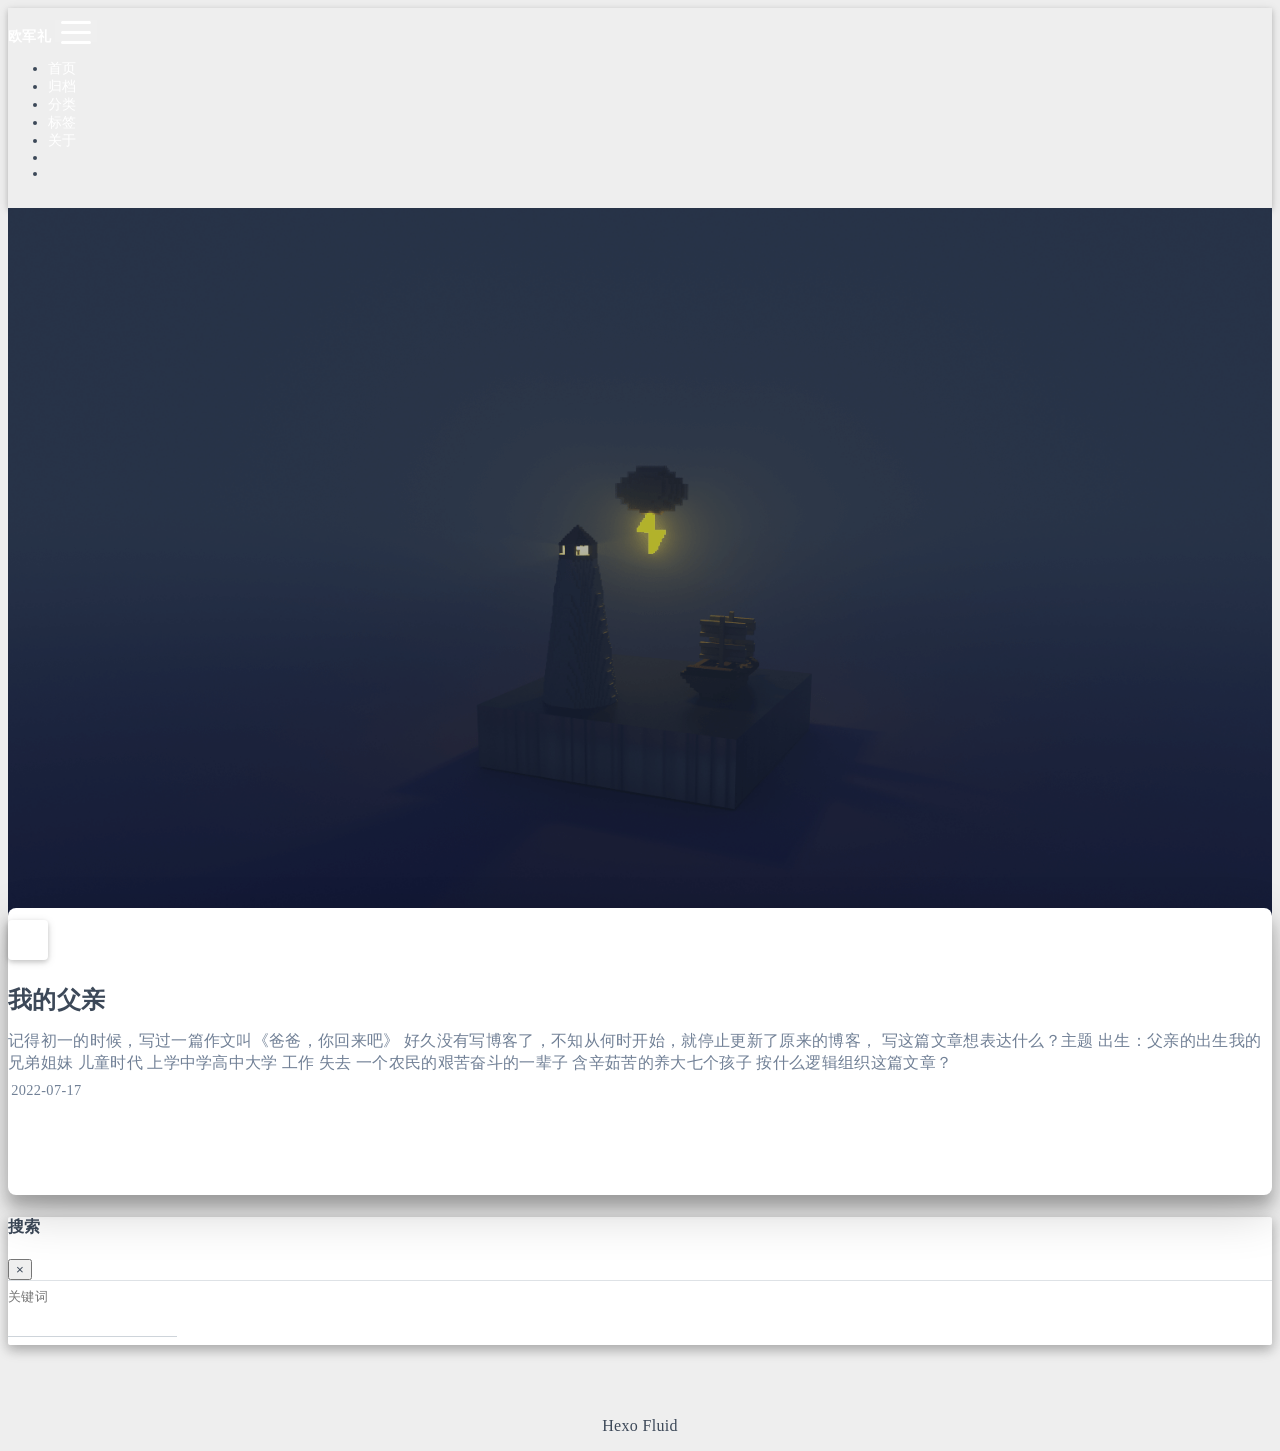
==== commit 28c80bcf: "Site updated: 2022-07-18 23:08:06" ====
--- a/index.html
+++ b/index.html
@@ -234,7 +234,7 @@
       
       <a class="index-excerpt index-excerpt__noimg" href="/2022/07/17/%E6%88%91%E7%9A%84%E7%88%B6%E4%BA%B2/" target="_self">
         <div>
-          
+          记得初一的时候，写过一篇作文叫《爸爸，你回来吧》 好久没有写博客了，不知从何时开始，就停止更新了原来的博客， 写这篇文章想表达什么？主题 出生：父亲的出生我的兄弟姐妹 儿童时代 上学中学高中大学 工作 失去  一个农民的艰苦奋斗的一辈子 含辛茹苦的养大七个孩子  按什么逻辑组织这篇文章？
         </div>
       </a>
 
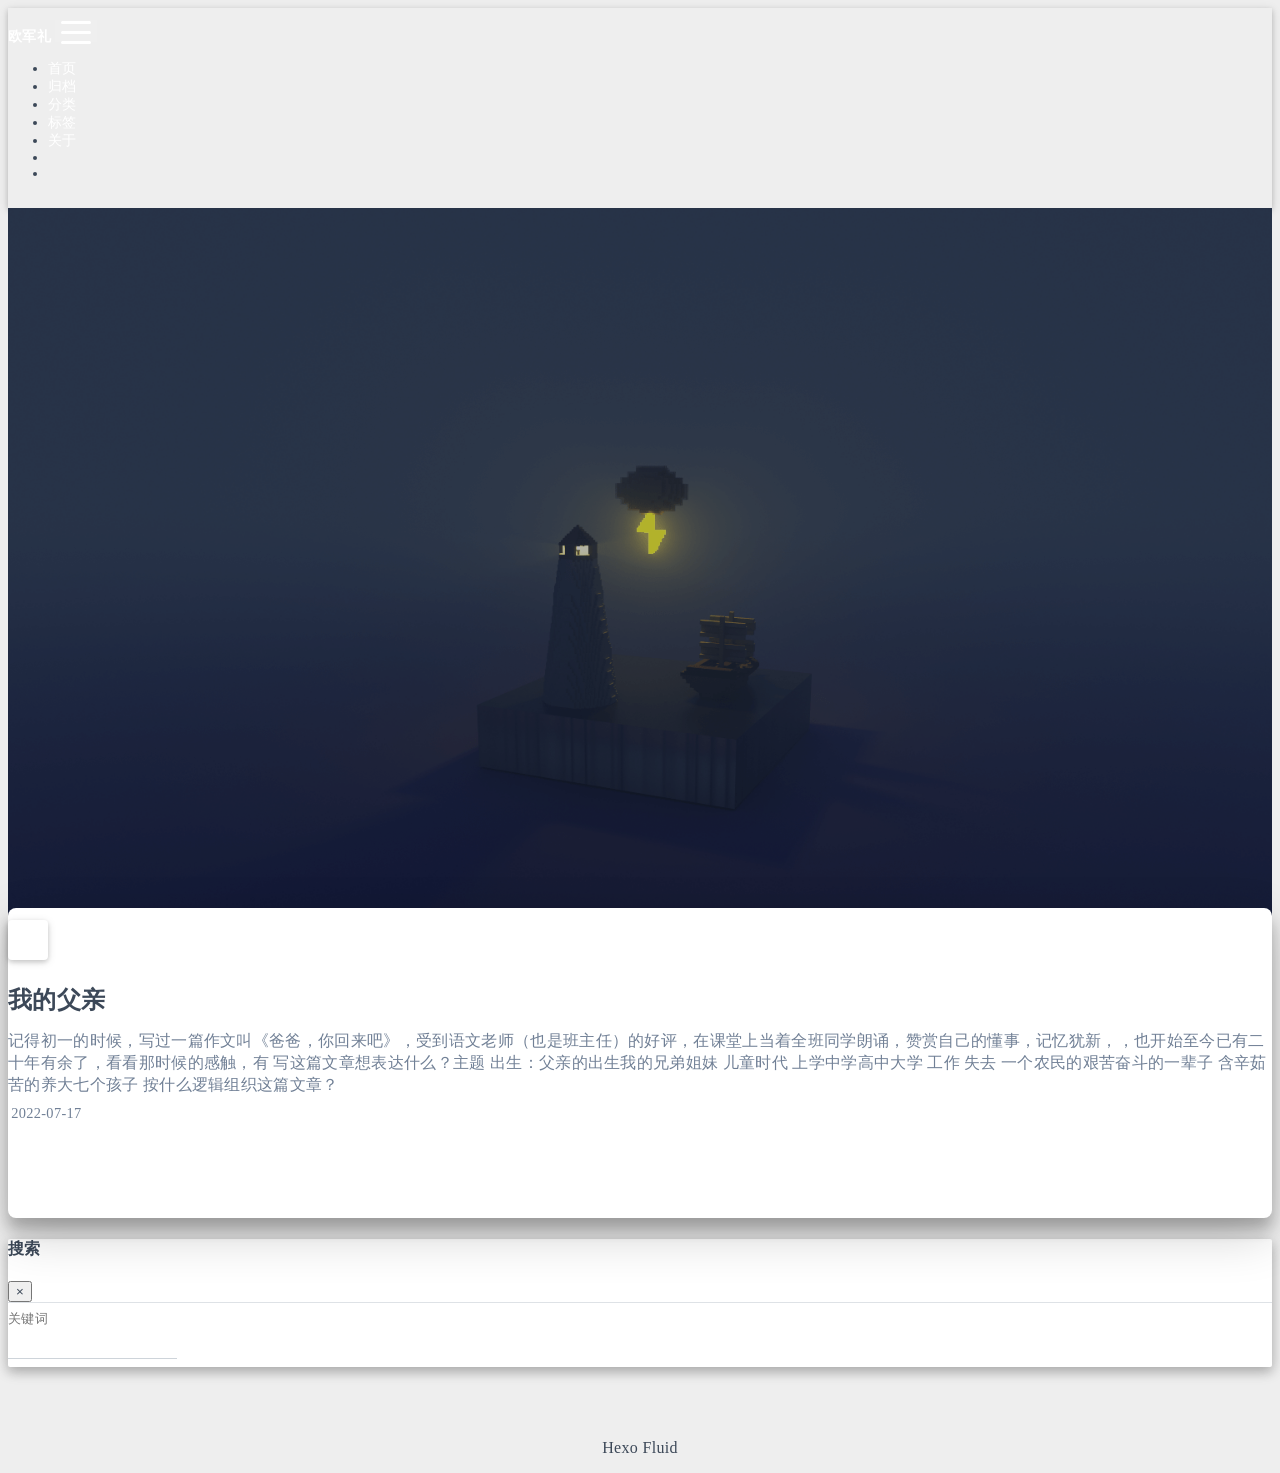
==== commit 386387ea: "Site updated: 2022-07-18 23:08:38" ====
--- a/index.html
+++ b/index.html
@@ -234,7 +234,7 @@
       
       <a class="index-excerpt index-excerpt__noimg" href="/2022/07/17/%E6%88%91%E7%9A%84%E7%88%B6%E4%BA%B2/" target="_self">
         <div>
-          记得初一的时候，写过一篇作文叫《爸爸，你回来吧》 好久没有写博客了，不知从何时开始，就停止更新了原来的博客， 写这篇文章想表达什么？主题 出生：父亲的出生我的兄弟姐妹 儿童时代 上学中学高中大学 工作 失去  一个农民的艰苦奋斗的一辈子 含辛茹苦的养大七个孩子  按什么逻辑组织这篇文章？
+          记得初一的时候，写过一篇作文叫《爸爸，你回来吧》，受到语文老师（也是班主任）的好评，在课堂上当着全班同学朗诵，赞赏自己的懂事，记忆犹新，，也开始至今已有二十年有余了，看看那时候的感触，有 写这篇文章想表达什么？主题 出生：父亲的出生我的兄弟姐妹 儿童时代 上学中学高中大学 工作 失去  一个农民的艰苦奋斗的一辈子 含辛茹苦的养大七个孩子  按什么逻辑组织这篇文章？
         </div>
       </a>
 
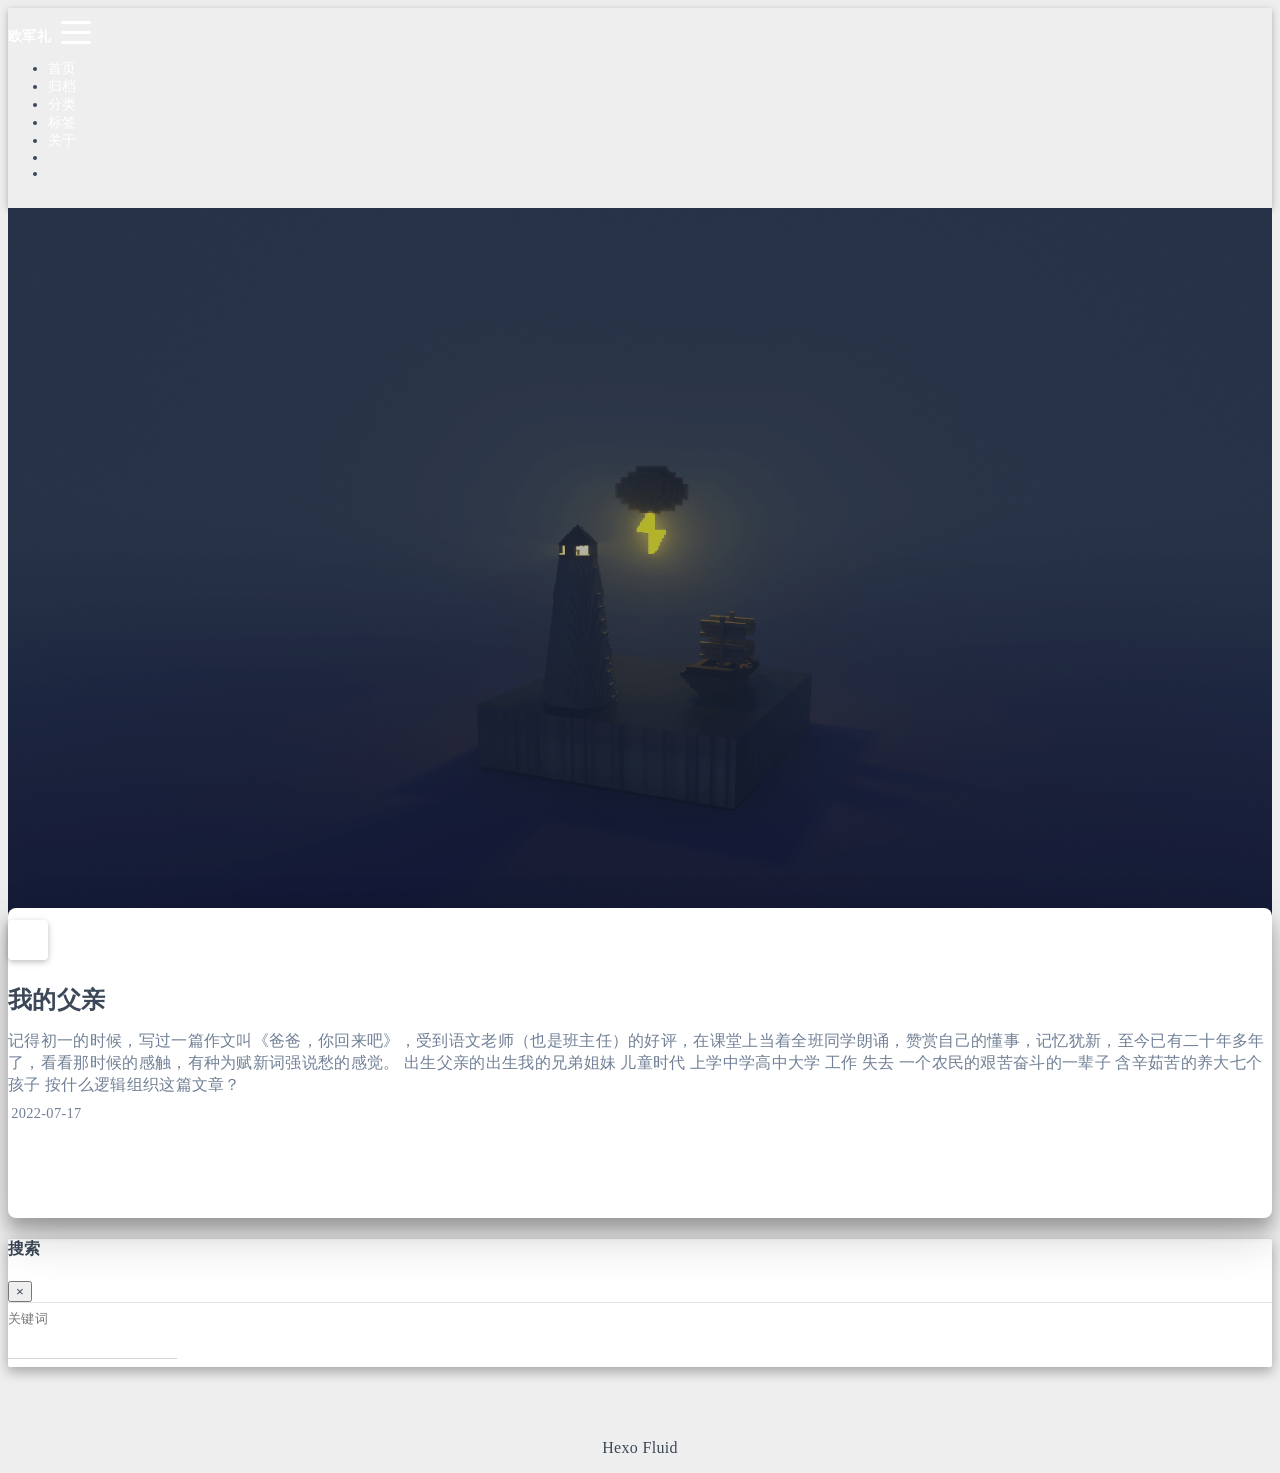
==== commit 8c51c011: "Site updated: 2022-07-18 23:12:58" ====
--- a/index.html
+++ b/index.html
@@ -234,7 +234,7 @@
       
       <a class="index-excerpt index-excerpt__noimg" href="/2022/07/17/%E6%88%91%E7%9A%84%E7%88%B6%E4%BA%B2/" target="_self">
         <div>
-          记得初一的时候，写过一篇作文叫《爸爸，你回来吧》，受到语文老师（也是班主任）的好评，在课堂上当着全班同学朗诵，赞赏自己的懂事，记忆犹新，，也开始至今已有二十年有余了，看看那时候的感触，有 写这篇文章想表达什么？主题 出生：父亲的出生我的兄弟姐妹 儿童时代 上学中学高中大学 工作 失去  一个农民的艰苦奋斗的一辈子 含辛茹苦的养大七个孩子  按什么逻辑组织这篇文章？
+          记得初一的时候，写过一篇作文叫《爸爸，你回来吧》，受到语文老师（也是班主任）的好评，在课堂上当着全班同学朗诵，赞赏自己的懂事，记忆犹新，至今已有二十年多年了，看看那时候的感触，有种为赋新词强说愁的感觉。 出生父亲的出生我的兄弟姐妹 儿童时代 上学中学高中大学 工作 失去  一个农民的艰苦奋斗的一辈子 含辛茹苦的养大七个孩子  按什么逻辑组织这篇文章？
         </div>
       </a>
 
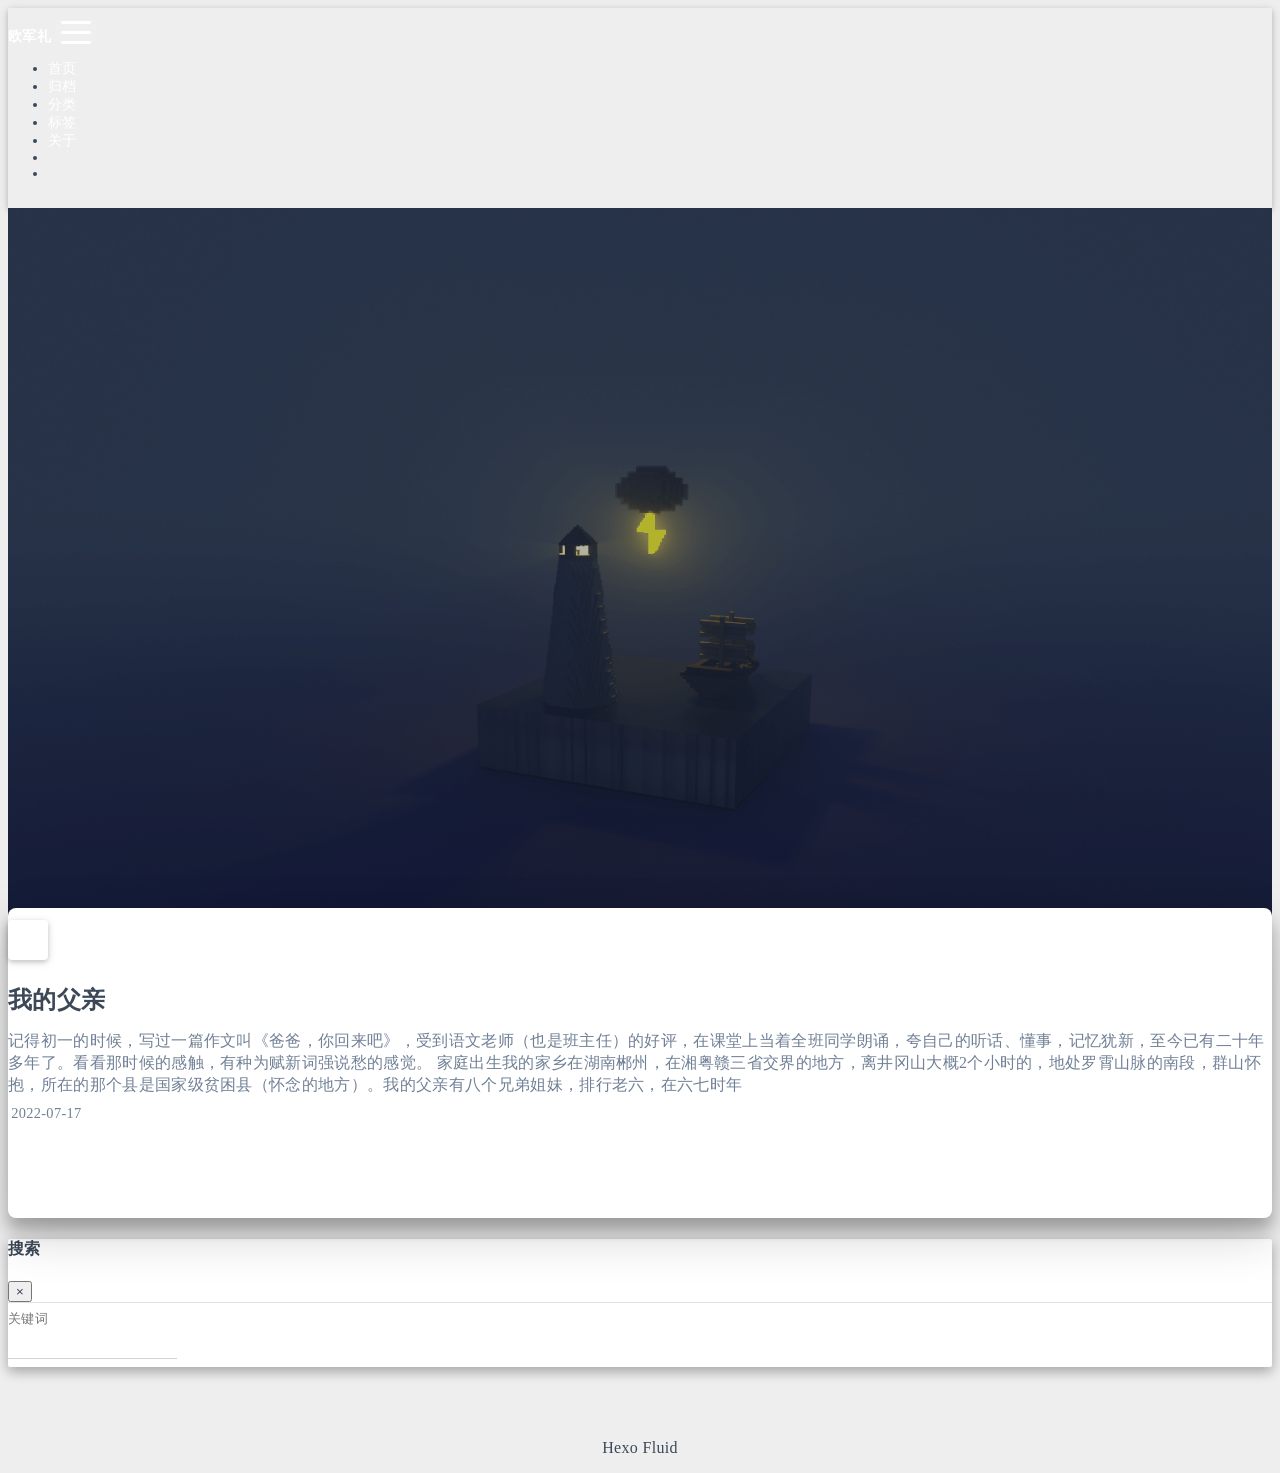
==== commit aafe824e: "Site updated: 2022-07-19 01:00:56" ====
--- a/index.html
+++ b/index.html
@@ -234,7 +234,7 @@
       
       <a class="index-excerpt index-excerpt__noimg" href="/2022/07/17/%E6%88%91%E7%9A%84%E7%88%B6%E4%BA%B2/" target="_self">
         <div>
-          记得初一的时候，写过一篇作文叫《爸爸，你回来吧》，受到语文老师（也是班主任）的好评，在课堂上当着全班同学朗诵，赞赏自己的懂事，记忆犹新，至今已有二十年多年了，看看那时候的感触，有种为赋新词强说愁的感觉。 出生父亲的出生我的兄弟姐妹 儿童时代 上学中学高中大学 工作 失去  一个农民的艰苦奋斗的一辈子 含辛茹苦的养大七个孩子  按什么逻辑组织这篇文章？
+          记得初一的时候，写过一篇作文叫《爸爸，你回来吧》，受到语文老师（也是班主任）的好评，在课堂上当着全班同学朗诵，夸自己的听话、懂事，记忆犹新，至今已有二十年多年了。看看那时候的感触，有种为赋新词强说愁的感觉。 家庭出生我的家乡在湖南郴州，在湘粤赣三省交界的地方，离井冈山大概2个小时的，地处罗霄山脉的南段，群山怀抱，所在的那个县是国家级贫困县（怀念的地方）。我的父亲有八个兄弟姐妹，排行老六，在六七时年
         </div>
       </a>
 
